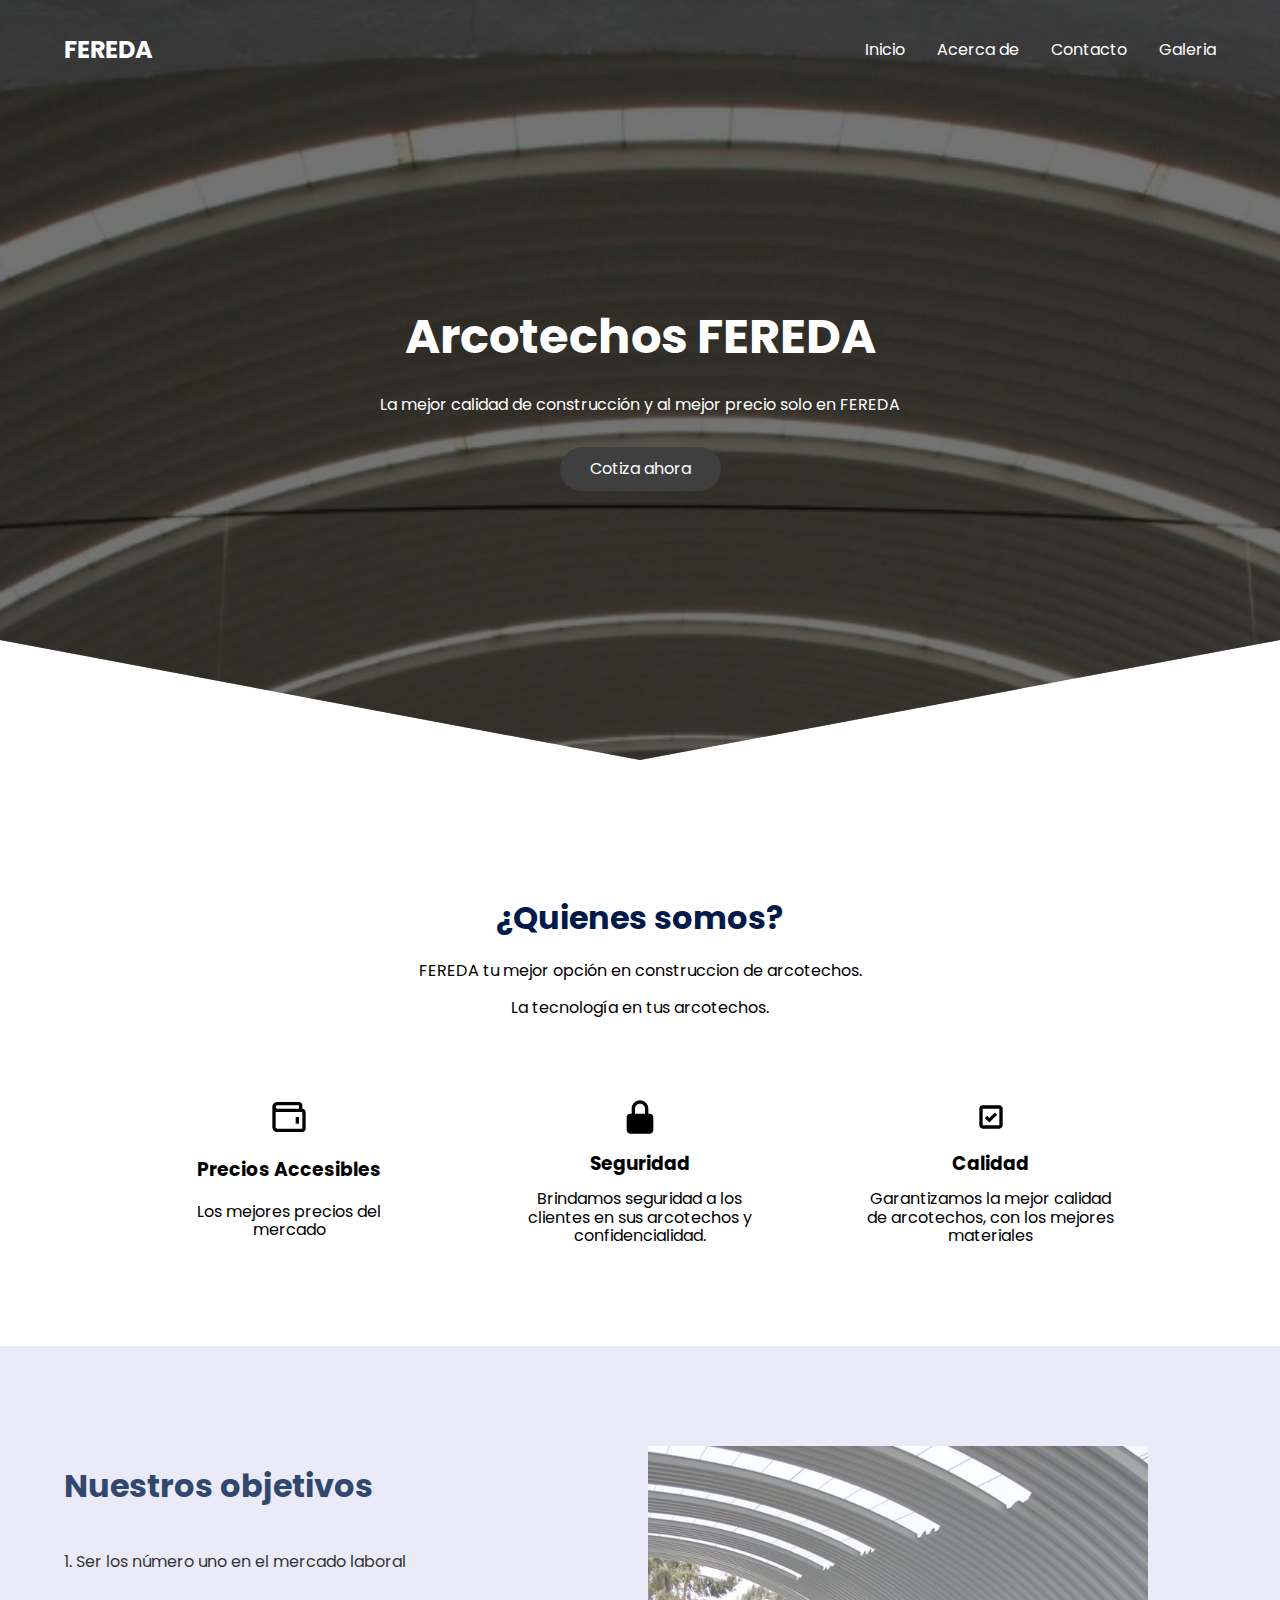
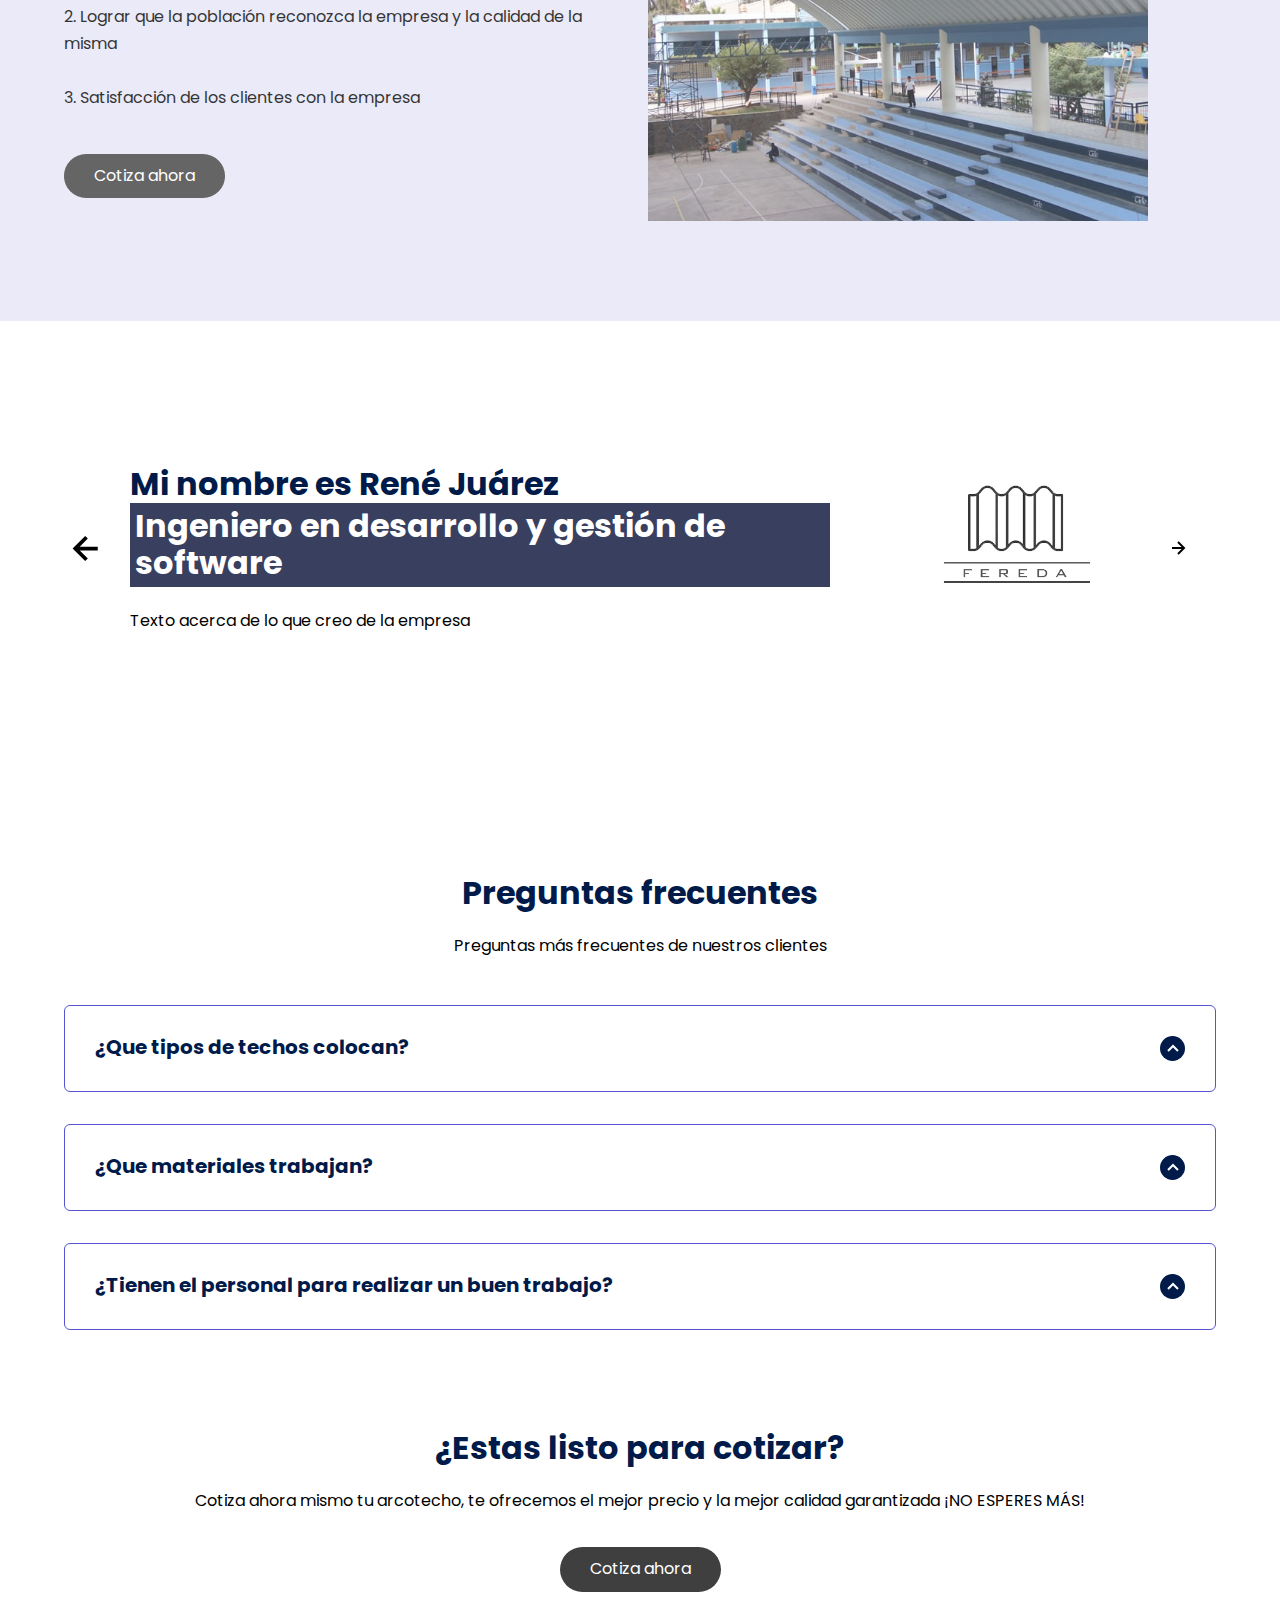
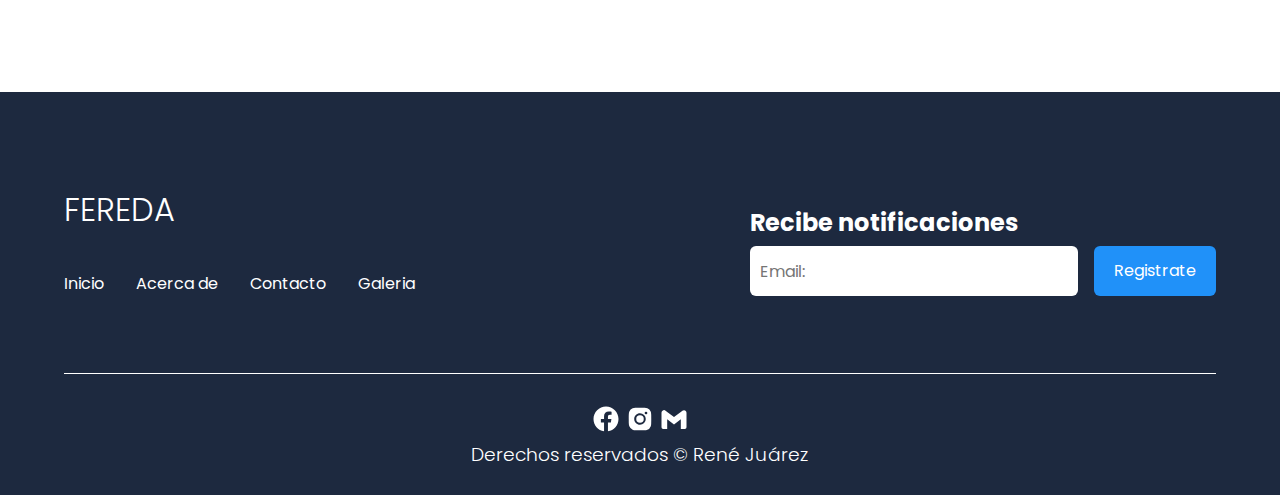
==== index.html @ 389633ae "Subir website" ====
<!DOCTYPE html>
<html lang="es">
<head>
    <meta charset="UTF-8">
    <meta http-equiv="X-UA-Compatible" content="IE=edge">
    <meta name="viewport" content="width=device-width, initial-scale=1.0">
    <title>FEREDA</title>
    <link rel="stylesheet" href="./css/normalize.css">
    <link rel="stylesheet" href="./css/estilos.css">

<meta name="theme-color" content="#2091F9">

<!-- Primary Meta Tags -->
<meta name="title" content="FEREDA - Construcciones de Arco Techos">
<meta name="description" content="Los mejores arco techos a el mejor precio y de la mejor calidad, personal capacitado. Buscamos la satisfacción del cliente, es nuestro principal objetivo.">

<!-- Open Graph / Facebook -->
<meta property="og:type" content="website">
<meta property="og:url" content="https://www.feredatechos.mx/">
<meta property="og:title" content="FEREDA - Construcciones de Arco Techos">
<meta property="og:description" content="Los mejores arco techos a el mejor precio y de la mejor calidad, personal capacitado. Buscamos la satisfacción del cliente, es nuestro principal objetivo.">
<meta property="og:image" content="https://www.feredatechos.mx/images/FEREDALG.png">

<!-- Twitter -->
<meta property="twitter:card" content="summary_large_image">
<meta property="twitter:url" content="https://www.feredatechos.mx/">
<meta property="twitter:title" content="FEREDA - Construcciones de Arco Techos">
<meta property="twitter:description" content="Los mejores arco techos a el mejor precio y de la mejor calidad, personal capacitado. Buscamos la satisfacción del cliente, es nuestro principal objetivo.">
<meta property="twitter:image" content="https://www.feredatechos.mx/images/FEREDALG.png">

</head>
<body>
    
   <header class="hero">
    <nav class="nav container">
        <div class="nav__logo">
            <h2 class="nav_title">FEREDA</h2>
        </div>

        <ul class="nav__link nav__link--menu">
            <li class="nav__items">
                <a href="#" class="nav__links">Inicio</a>
            </li>
            <li class="nav__items">
                <a href="#" class="nav__links">Acerca de</a>
            </li>
            <li class="nav__items">
                <a href="#" class="nav__links">Contacto</a>
            </li>
            <li class="nav__items">
                <a href="#" class="nav__links">Galeria</a>
            </li>

            <img src="./images/close.svg" class="nav__close" alt="">
        </ul>

        <div class="nav__menu">
            <img src="./images/menu.svg" class="nav__img" alt="">
        </div>
    </nav>

    <section class="hero__container container">
        <h1 class="hero__title">Arcotechos FEREDA</h1>
        <p class="hero__paragraph">La mejor calidad de construcción y al mejor precio solo en FEREDA</p>
        <a href="#" class="cta">Cotiza ahora</a>
    </section>
   </header>

   <main>
    <section id= "about" class="container about">
        <h2 class="subtitle"> ¿Quienes somos? </h2>
        <p class="about_paragraph">
            FEREDA tu mejor opción en construccion de arcotechos.<br>
            <br>
            La tecnología en tus arcotechos.
        </p>

        <div class="about__main">

            <article class="about__icons">
                <img src="./images/wallet.svg" class="about__icon">
                <h3 class="about__title"> Precios Accesibles</h3>
                <p class="about_paragraph">Los mejores precios del mercado</p>
            </article>

            <article class="about__icons">
                <img src="./images/security.svg" class="about__icon">
                <h3 class="about__title"> Seguridad</h3>
                <p class="about_paragraph">Brindamos seguridad a los clientes en sus arcotechos y confidencialidad.</p>
            </article>

            <article class="about__icons">
                <img src="./images/quality.svg" class="about__icon">
                <h3 class="about__title"> Calidad</h3>
                <p class="about_paragraph">Garantizamos la mejor calidad de arcotechos, con los mejores materiales</p>
            </article>

        </div>

    </section>

    <section class="knowledge">
        <div class="knowledge__container container">
            <div class="knowledge__texts">
                <h2 class="subtitle">Nuestros objetivos</h2><br>
                <p class="knowledge__paragraph">1. Ser los número uno en el mercado laboral<br><br>
                    2. Lograr que la población reconozca la empresa y la calidad de la misma<br><br>
                    3. Satisfacción de los clientes con la empresa
                    <br><br>
                </p>
                <a href="" class="cta">Cotiza ahora</a>
            </div>

            <figure class="knowledge__picture">
                <img src="./images/arco.jpeg" alt="" class="knowledge__img">
            </figure>
        </div>
    </section>

<section class="testimony">

<div class="testimony__container container">
<img src="./images/leftarrow.svg" class="testimony__arrow" id="before">
<section class="testimony__body testimony__body--show" data-id="1">
    <div class="testimony__texts">
        <h2 class="subtitle">Mi nombre es René Juárez <span class="testimony__course">Ingeniero en desarrollo y gestión de software</span></h2>
        <p class="testimony__review">
            Texto acerca de lo que creo de la empresa
        </p>
    </div>

    <figure class="testimony__picture">
        <img src="./images/FEREDALG.png" class="testimony__img">
    </figure>
</section>

<section class="testimony__body" data-id="2">
    <div class="testimony__texts">
        <h2 class="subtitle">Mi nombre es Cletty Hernández <span class="testimony__course">Licenciada en psicopedagogía</span></h2>
        <p class="testimony__review">
            Texto acerca de lo que creo de la empresa
        </p>
    </div>

    <figure class="testimony__picture">
        <img src="./images/FEREDALG.png" class="testimony__img">
    </figure>
</section>

<section class="testimony__body" data-id="3">
    <div class="testimony__texts">
        <h2 class="subtitle">Mi nombre es Daniel Juárez <span class="testimony__course">Estudiante de medico cirujano</span></h2>
        <p class="testimony__review">
            Texto acerca de lo que creo de la empresa
        </p>
    </div>

    <figure class="testimony__picture">
        <img src="./images/FEREDALG.png" class="testimony__img">
    </figure>
</section>

<img src="./images/rightarrow.svg" class="testimony_arrow" id="next">
</div>

</section>

<section class="questions container">
<h2 class="subtitle">Preguntas frecuentes</h2>
<p class="questions__paragraph">Preguntas más frecuentes de nuestros clientes</p>

<section class="questions__container">
    <article class="questions__padding">
        <div class="questions__answer"> 
            <h3 class="questions__title">¿Que tipos de techos colocan?
                <span class="questions__arrow">
                    <img src="./images/arrow.svg" class="questions__img">
                </span>
            </h3>

            <p class="questions__show">FEREDA trabaja con arcotechos</p>


        </div>
    </article>

    <article class="questions__padding">
        <div class="questions__answer"> 
            <h3 class="questions__title">¿Que materiales trabajan?
                <span class="questions__arrow">
                    <img src="./images/arrow.svg" class="questions__img">
                </span>
            </h3>

            <p class="questions__show">Los materiales que FEREDA trabajan son: lamina,etc.</p>


        </div>
    </article>
    
    <article class="questions__padding">
        <div class="questions__answer"> 
            <h3 class="questions__title">¿Tienen el personal para realizar un buen trabajo?
                <span class="questions__arrow">
                    <img src="./images/arrow.svg" class="questions__img">
                </span>
            </h3>

            <p class="questions__show">Contamos con los trabajadores ideales para realizar el trabajo de mejor calidad, es lo principal para nosotros.</p>


        </div>
    </article>

</section>

<section class="questions__offer">
    <h2 class="subtitle">¿Estas listo para cotizar?</h2>
    <p class="questions__coppy">Cotiza ahora mismo tu arcotecho, te ofrecemos el mejor precio y la mejor calidad garantizada ¡NO ESPERES MÁS!</p>
<br><br>
    <a href="" class="cta">Cotiza ahora</a>
</section>
</section>



   </main>

<footer class="footer">
    <section class="footer__container container">

        <nav class="nav nav--footer">
            <h2 class="footer__title">FEREDA</h2>

            <ul class="nav__link nav__link--footer">

                <li class="nav__items">
                    <a href="#" class="nav__links">Inicio</a>
                </li>
                <li class="nav__items">
                    <a href="#" class="nav__links">Acerca de</a>
                </li>
                <li class="nav__items">
                    <a href="#" class="nav__links">Contacto</a>
                </li>
                <li class="nav__items">
                    <a href="#" class="nav__links">Galeria</a>
                </li>

            </ul>
        </nav>

        <form class="footer__form" action="https://formspree.io/f/mnqrgode"
        method="POST">
            <h2 class="footer__newsletter">Recibe notificaciones</h2>
            <div class="footer__inputs">
                <input type="email" placeholder="Email:" class="footer__input" name="email">
                <input type="submit" value="Registrate" class="footer__submit">
            </div>
        </form>

    </section>

    <section class="footer__copy container">
        <div class="footer__social">
            <a href="#" class="footer__icons"><img src="./images/facebook.svg" class="footer__img"></a>
            <a href="#" class="footer__icons"><img src="./images/instagram.svg" class="footer__img"></a>
            <a href="#" class="footer__icons"><img src="./images/gmail.svg" class="footer__img"></a>
        </div>

        <h3 class="footer__copyright">Derechos reservados &copy; René Juárez</h3>
    </section>
</footer>

   <script src="./js/slider.js"></script>
   <script src="./js/questions.js"></script>
   <script src="./js/menu.js"></script>
</body>
</html>
---- css/estilos.css ----
@import url('https://fonts.googleapis.com/css2?family=Poppins:wght@300;400;600;700&display=swap');


:root{
--padding-container: 100px 0;
--color-title: #001A49;
}

body{
    font-family: 'Poppins', sans-serif;
}

.container{
    width: 90%;
    max-width: 1200px;
    margin: 0 auto;
    overflow: hidden;
    padding: var(--padding-container);
}

.hero{
width: 100%;
height: 100vh;
min-height: 600px;
max-height: 800px;
position: relative;
display: grid;
grid-template-rows: 100px 1fr;
color: white;
}

.hero:before{
    content: "";
    top: 0;
    left: 0;
    position: absolute;
    width: 100%;
    height: 100%;
    background-image: linear-gradient(180deg, #0000008c 0%, #0000008c 100%), url('../images/aarcotec.jpg');
    background-size: cover;
    clip-path: polygon(0 0, 100% 0, 100% 80%, 50% 95%, 0 80%);
    z-index: -1;
}

/* NAV */

.nav{
    --padding-container:0;
    height: 100%;
    display: flex;
    align-items: center;

}
.nav__title{
    font-weight: 300;
}

.nav__items{
    list-style: none;
}

.nav__link{
    margin-left: auto;
    padding: 0;
    display: grid;
    grid-auto-flow: column;
    grid-auto-columns: max-content;
    gap: 2em;
    
}

.nav__links{
    color: white;
    text-decoration: none;

}

.nav__menu{
    margin-left: auto;
    cursor: pointer;
    display: none;
}

.nav__img{
    display: block;
    width: 30px;
}

.nav__close{
    display: var(--show, none);
}

/* Hero container */

.hero__container{
    max-width: 800px;
    display: grid;
    --padding-container:0;
    grid-auto-rows: max-content;
    align-content: center;
    gap: 2em;
    padding-bottom: 100px;
    text-align: center;
    
}

.hero__title{
    font-size: 3rem;
    
}

.hero__paragraph{
    margin_bottom: 20px;
}

.cta{
    display: inline-block;
    background-color: #3f3f3f;
    justify-self: center;
    color: rgb(255, 255, 255);
    text-decoration: none;
    padding: 13px 30px;
    border-radius: 32px;
    -webkit-border-radius: 32px;
    -moz-border-radius: 32px;
    -ms-border-radius: 32px;
    -o-border-radius: 32px;
}

/* ABOUT */
.about{
    text-align: center;
}

.subtitle{
    color: var(--color-title);
    font-size: 2rem;
    margin-bottom: 25px;

}

.about__paragraph{
    line-height: 1.7;
}

.about__main{
    padding-top: 80px;
    display: grid;
    width: 90%;
    margin: 0 auto;
    gap: 1em;
    overflow: hidden;
    grid-template-columns: repeat(auto-fit, minmax(260px, auto));
}

.about__icons{
    display: grid;
    gap: 1em;
    justify-items: center;
    width: 260px;
    overflow: hidden;
    margin: 0 auto;

}

.about__icon{
    width: 40px;
}

/* Knowledge*/ 

.knowledge{
    background-color: #e5e5f7;
opacity: 0.8;
background-image:  radial-gradient(#444cf7 0.5px, transparent 0.5px), radial-gradient(#444cf7 0.5px, #e5e5f7 0.5px);
background-size: 20px 20px;
background-position: 0 0,10px 10px;
overflow: hidden;
}

.knowledge__container{
    display: grid;
    grid-template-columns: 1fr 1fr;
    gap: 1em;
    align-items: center;
}

.knowledge__picture{
    max-width: 500px;

}

.knowledge__paragraph{
    line-height: 1.7;
    margin-bottom: 15px;
}

.knowledge__img{
    width: 100%;
    display: block;
}

/* Testimony */

.testimony{
    background-color: #ffffff;
}

.testimony__container{
    display: grid;
    grid-template-columns: 50px 1fr 50px;
    gap: 1em;
    align-items: center;
}

.testimony__body{
    display: grid;
    grid-template-columns: 1fr max-content;
    justify-content: space-between;
    align-items: center;
    gap: 2em;
    grid-column: 2/3;
    grid-row: 1/2;
    opacity: 0;
    pointer-events: none;
}

.testimony__body--show{
    pointer-events: unset;
    opacity: 1;
    transition: opacity 1.5s ease-in-out;
    -webkit-transition: opacity 1.5s ease-in-out;
    -moz-transition: opacity 1.5s ease-in-out;
    -ms-transition: opacity 1.5s ease-in-out;
    -o-transition: opacity 1.5s ease-in-out;
}

.testimony__img{
    width: 250px;
    height: 250px;
    border-radius: 50%;
    -webkit-border-radius: 50%;
    -moz-border-radius: 50%;
    -ms-border-radius: 50%;
    -o-border-radius: 50%;
    object-fit: cover;
    object-position: 50% 30%;
}

.testimony__texts{
    max-width: 700px;
}

.testimony__course{
    background-color: rgb(56, 63, 95);
    color: white;
    display: inline-block;
    padding: 5px;
}

.testimony__arrow{
    width: 90%;
    cursor: pointer;
}

/*questions*/

.questions{
    text-align: center;
}

.questions__container{
    display: grid;
    gap: 2em;
    padding-top: 50px;
    padding-bottom: 100px;
}

.questions__padding{
    padding: 0;
    transition: padding .2s;
    -webkit-transition: padding .2s;
    -moz-transition: padding .2s;
    -ms-transition: padding .2s;
    -o-transition: padding .2s;
    border: 1px solid #5454D4;
    border-radius: 6px;
    -webkit-border-radius: 6px;
    -moz-border-radius: 6px;
    -ms-border-radius: 6px;
    -o-border-radius: 6px;
}

.questions__padding--add{
    padding-bottom: 30px;
}

.questions__answer{
    padding: 0 30px 0;
    overflow: hidden;
}

.questions__title{
    text-align: left;
    display: flex;
    font-size: 20px;
    padding: 30px 0 30px;
    cursor: pointer;
    color: var(--color-title);
    justify-content: space-between;


}

.questions__arrow{
    border-radius: 50%;
    -webkit-border-radius: 50%;
    -moz-border-radius: 50%;
    -ms-border-radius: 50%;
    -o-border-radius: 50%;
    background-color: var(--color-title);
    width: 25px;
    height: 25px;
    display: flex;
    justify-content: center;
    align-items: center;
    align-self: flex-end;
    margin-left: 10px;
    transition: transform .3s;
    -webkit-transition: transform .3s;
    -moz-transition: transform .3s;
    -ms-transition: transform .3s;
    -o-transition: transform .3s;
}

.questions__arrow--rotate{
    transform: rotate(180deg);
    -webkit-transform: rotate(180deg);
    -moz-transform: rotate(180deg);
    -ms-transform: rotate(180deg);
    -o-transform: rotate(180deg);
}


.questions__show{
    text-align: left;
    height: 0;
    transition: height .3s;
    -webkit-transition: height .3s;
    -moz-transition: height .3s;
    -ms-transition: height .3s;
    -o-transition: height .3s;
}

.questions__img{
    display: block;
}

.questions__copy{
margin: 0 auto;
width: 60%;
margin-bottom: 30px;
}

/*footer*/

.footer{
    background-color: #1D293F;
}

.footer__title{
    font-weight: 300;
    font-size: 2rem;
    margin-bottom: 30px;
}

.footer__title, .footer__newsletter{
    color: #fff;
}

.footer__container{
    display: flex;
    justify-content: space-between;
    align-items: center;
    border-bottom: 1px solid #fff;
    padding-bottom: 60px;

}

.nav--footer{
    padding-bottom: 20px;
    display: grid;
    gap: 1em;
    grid-auto-flow: row;
    height: 100%;
}

.nav__link--footer{
    display: flex;
    margin: 0;
    margin-right: 20px;
    flex-wrap: wrap;
    
}

.footer__inputs{
    margin-top: 10px;
    display: flex;
    overflow: hidden;
}

.footer__input{
    background-color: #fff;
    height: 50px;
    display: block;
    padding-left: 10px;
    border-radius: 6px;
    -webkit-border-radius: 6px;
    -moz-border-radius: 6px;
    -ms-border-radius: 6px;
    -o-border-radius: 6px;
    font-size: 1rem;
    outline: none;
    border: none;
    margin-right: 16px;

}

.footer__submit{
    margin-left: auto;
    display: inline-block;
    height: 50px;
    padding: 0 20px;
    background-color: #2091F9;
    border: none;
    font-size: 1rem;
    color: #fff;
    border-radius: 6px;
    -webkit-border-radius: 6px;
    -moz-border-radius: 6px;
    -ms-border-radius: 6px;
    -o-border-radius: 6px;
    cursor: pointer;
}

.footer__copy{
    --padding-container: 30px 0;
    text-align: center;
    color: #fff;
}

.footer__copyright{
    font-weight: 300;
}

.footer__icons{
    display: inline-flex;
    margin-bottom: 10px;
}

.footer__img{
    width: 30px;
}

/* Media queries */

@media (max-width:800px){
    .nav__menu{
        display: block;
    }

    .nav__link--menu{
        position: fixed;
        background-color: black;
        top: 0;
        left: 0;
        height: 100%;
        width: 100%;
        display: flex;
        flex-direction: column;
        justify-content: space-evenly;
        align-items: center;
        z-index: 100;
        opacity: 0;
        pointer-events: none;
        transition: .7s opacity;
        -webkit-transition: .7s opacity;
        -moz-transition: .7s opacity;
        -ms-transition: .7s opacity;
        -o-transition: .7s opacity;
}

    .nav__link--show{
        --show: block;
        opacity: 1;
        pointer-events: unset;
    }

    .nav__close{
        position: absolute;
        top: 30px;
        right: 30px;
        width: 30px;
        cursor: pointer;
    }

    .hero__title{
        font-size: 2.5rem;
    }

    .about__main{
        gap: 2em;
    }

    .about__icons:last-of-type{
        grid-column: 1/-1;
    }

    .knowledge__container{
        grid-template-columns: 1fr;
        grid-template-rows: max-content 1fr;
        gap: 3em;
        text-align: center;
    }


    .knowledge__picture{
        grid-row: 1/2;
        justify-self: center;
    }

    .testimony__container{
        grid-template-columns: 30px 1fr 30px;
    }

    .testimony__body{
        grid-template-columns: 1fr;
        grid-template-rows: max-content max-content;
        gap: 3em;
        justify-items: center;

    }
    .testimony__img{
        width: 200px;
        height: 200px;
    }

    .questions__copy{
        width: 100%;
    }

    .footer__container{
        flex-wrap: wrap;
    }

    .nav--footer{
        width: 100%;
        justify-items: center;
    }

    .nav__link--foter{
        width: 100%;
        justify-content: space-evenly;
        margin: 0;
    }

    .footer__form{
        width: 100%;
        justify-content: space-evenly;
    }

    .footer__input{
        flex:1;
    }
}

@media (max-width:600px){
    .hero__title{
        font-size: 2rem;
    }
    .hero__paragraph{
        font-size: 1rem;
    }
    .subtitle{
        font-size: 1.8rem;
    }
    .testimony{
        --padding-container: 60px 0;
    }
    .testimony__container{
        grid-template-columns: 28px 1fr 28px;
        gap: .9em;
    }

    .testimony__arrow{
        width: 100%;
    }
    .testimony__course{
        margin-top: 15px;
    }

    .questions__title{
        font-size: 1rem;
    }

    .footer__title{
        justify-self: start;
        margin: 15px;
    }

    .nav--footer{
        padding-bottom: 60px;
    }

    .nav__link--footer{
        justify-content: space-between;
    }

    .footer__inputs{
        flex-wrap: wrap;
    }

    .footer__input{
        flex-basis: 100%;
        margin: 0;
        margin-bottom: 16px;
    }

    .footer__submit{
        margin: 0;
        width: 100%;
    }
}
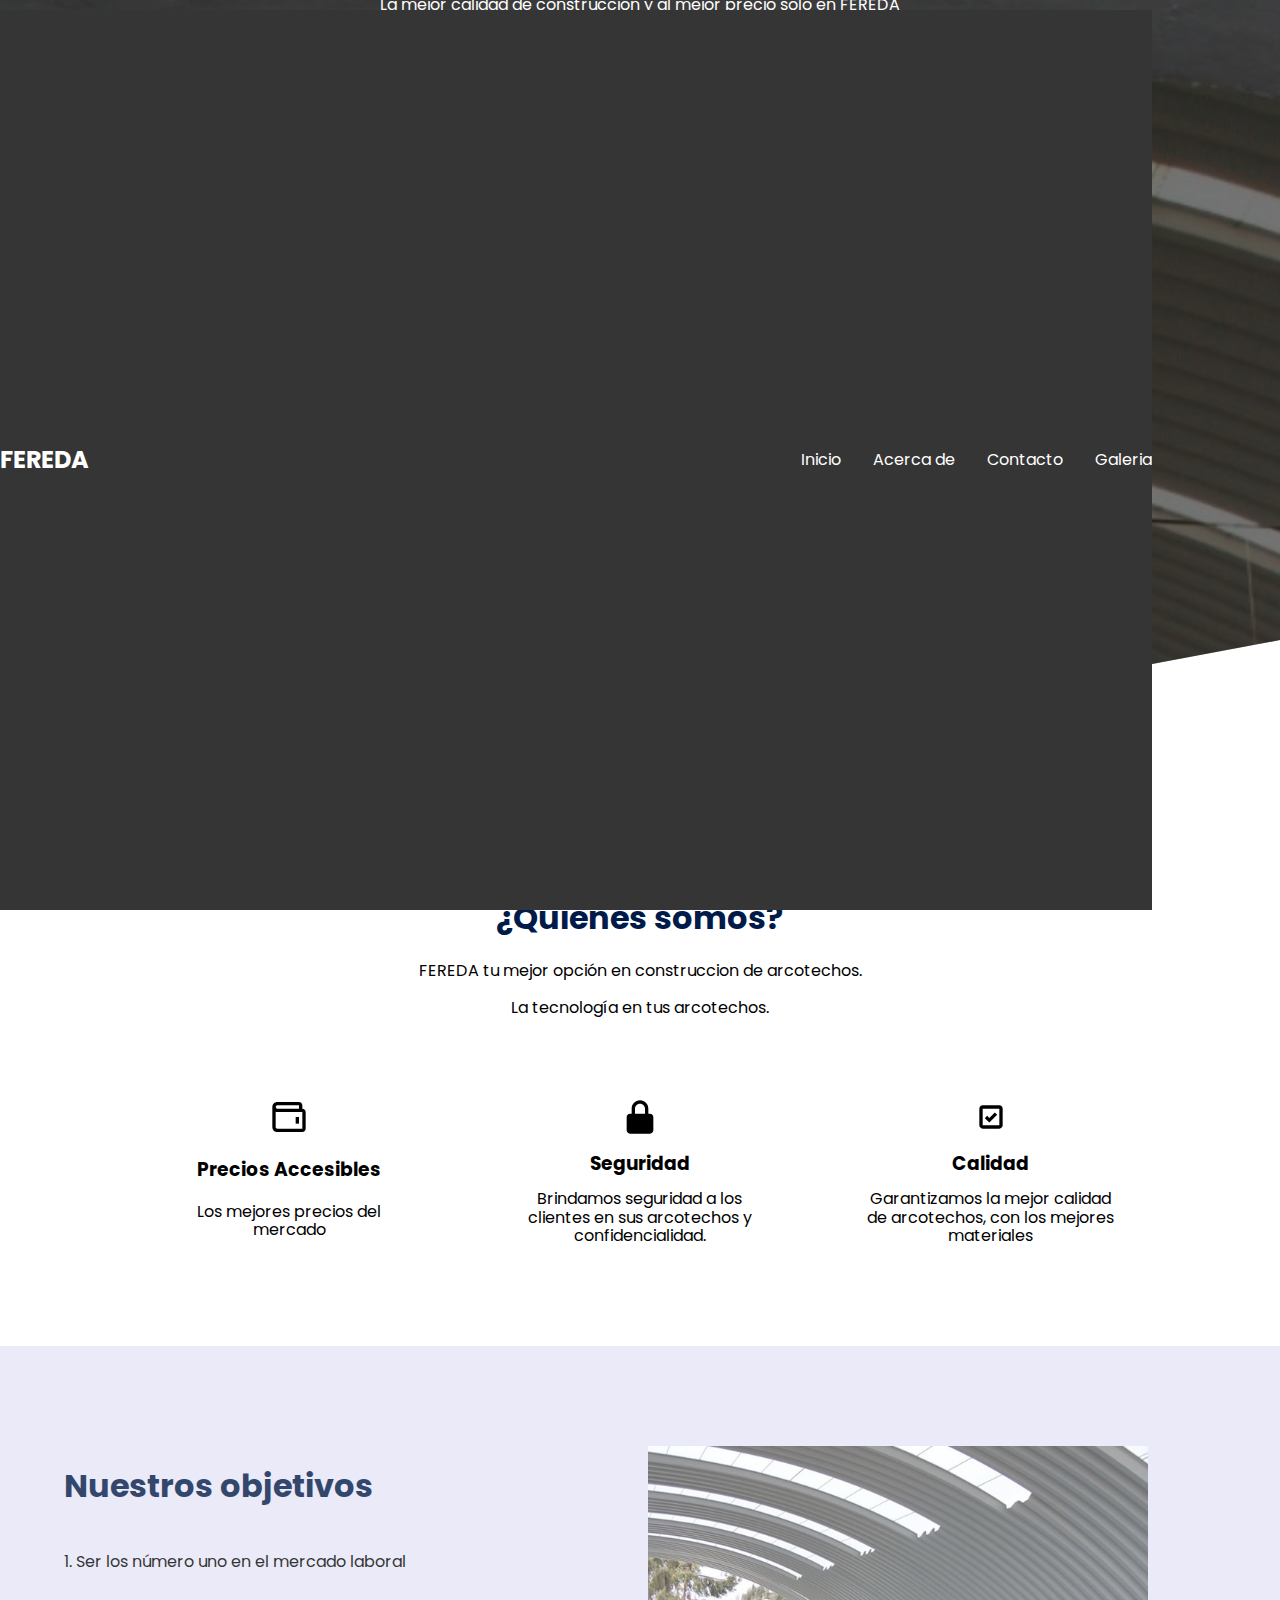
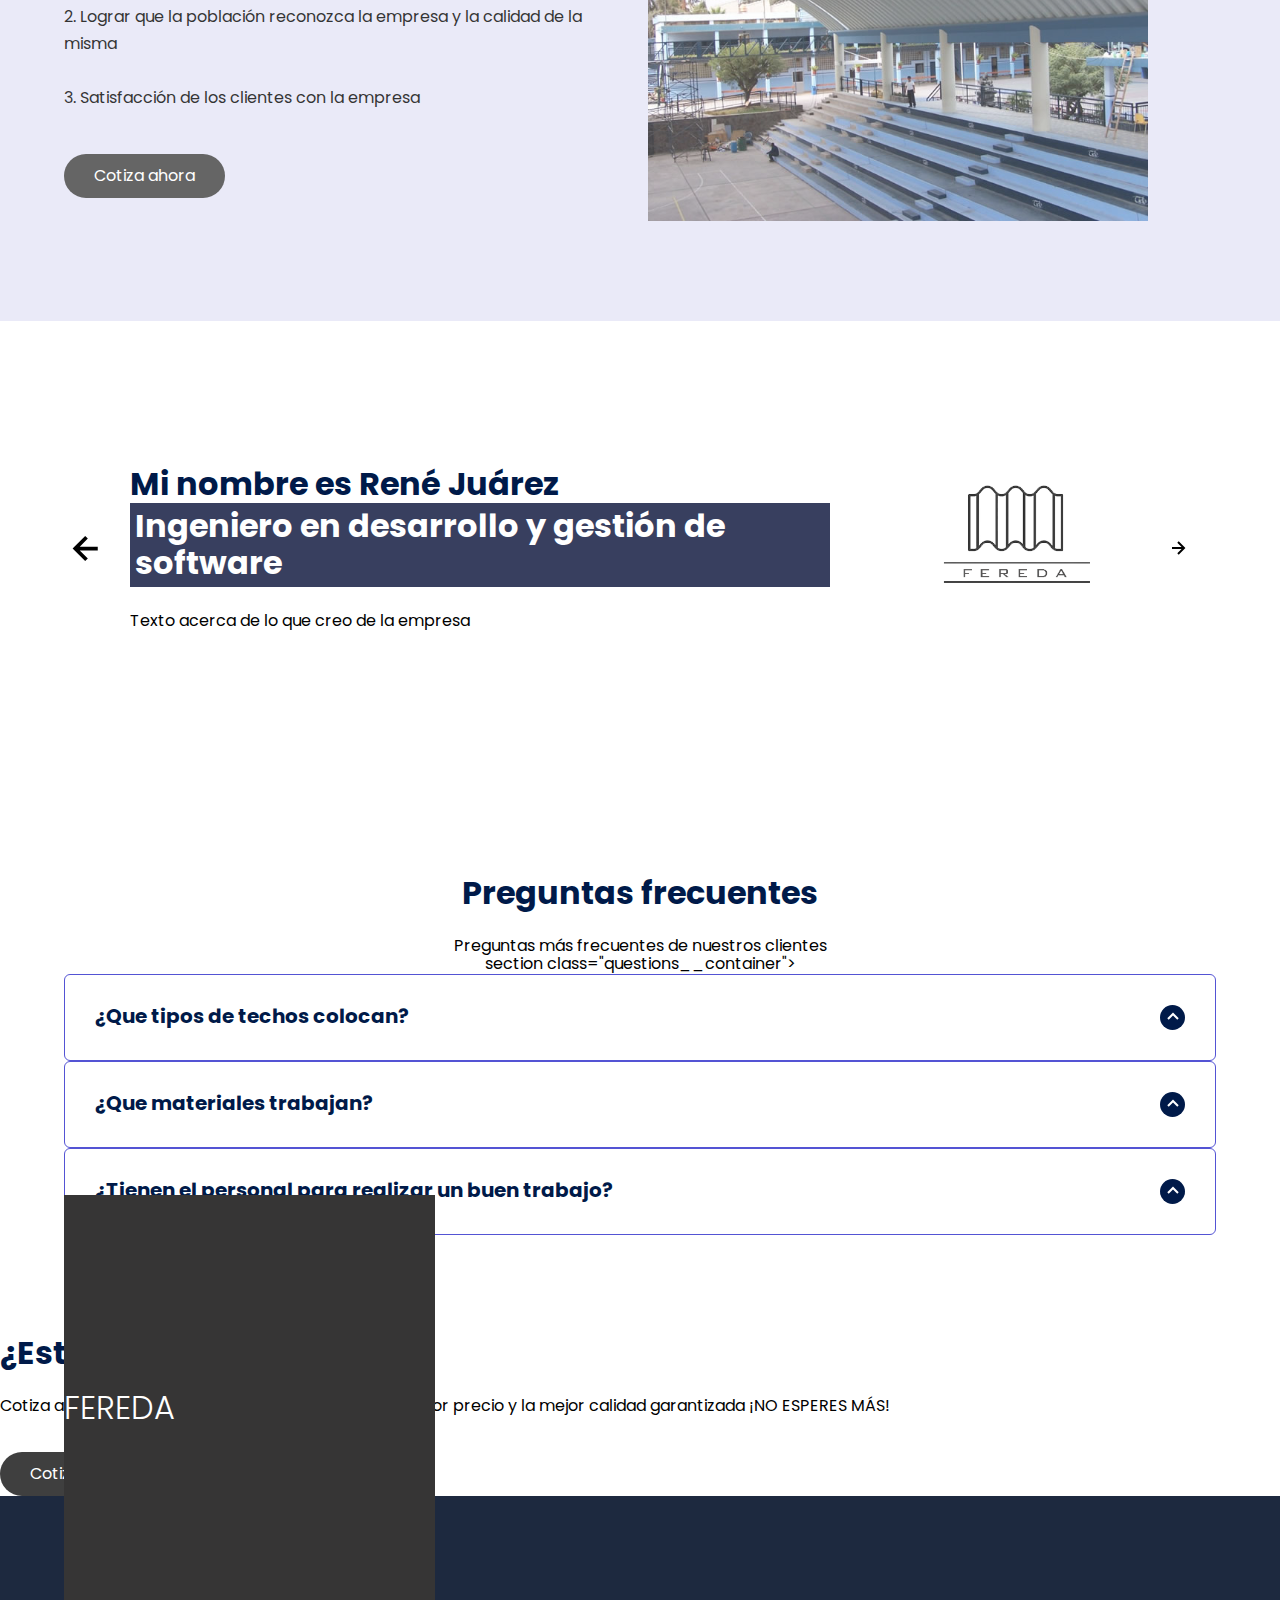
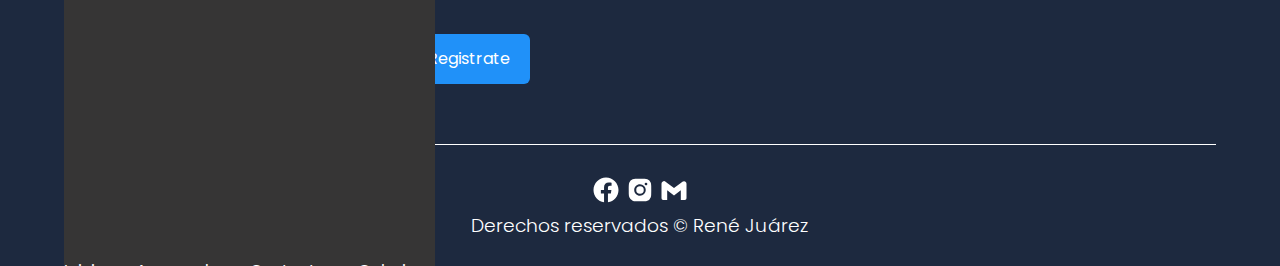
==== commit cbff593b: "cambio riesgoso" ====
--- a/index.html
+++ b/index.html
@@ -4,7 +4,7 @@
     <meta charset="UTF-8">
     <meta http-equiv="X-UA-Compatible" content="IE=edge">
     <meta name="viewport" content="width=device-width, initial-scale=1.0">
-    <title>FEREDA</title>
+    <title>FEREDA - Arcotechos</title>
     <link rel="stylesheet" href="./css/normalize.css">
     <link rel="stylesheet" href="./css/estilos.css">
 
@@ -62,7 +62,7 @@
     <section class="hero__container container">
         <h1 class="hero__title">Arcotechos FEREDA</h1>
         <p class="hero__paragraph">La mejor calidad de construcción y al mejor precio solo en FEREDA</p>
-        <a href="#" class="cta">Cotiza ahora</a>
+        <a href="./cotizar.html" class="cta">Cotiza ahora</a>
     </section>
    </header>
 
@@ -128,7 +128,6 @@
             Texto acerca de lo que creo de la empresa
         </p>
     </div>
-
     <figure class="testimony__picture">
         <img src="./images/FEREDALG.png" class="testimony__img">
     </figure>
@@ -169,7 +168,7 @@
 <h2 class="subtitle">Preguntas frecuentes</h2>
 <p class="questions__paragraph">Preguntas más frecuentes de nuestros clientes</p>
 
-<section class="questions__container">
+section class="questions__container">
     <article class="questions__padding">
         <div class="questions__answer"> 
             <h3 class="questions__title">¿Que tipos de techos colocan?
@@ -189,6 +188,7 @@
             <h3 class="questions__title">¿Que materiales trabajan?
                 <span class="questions__arrow">
                     <img src="./images/arrow.svg" class="questions__img">
+
                 </span>
             </h3>
 
@@ -208,7 +208,6 @@
 
             <p class="questions__show">Contamos con los trabajadores ideales para realizar el trabajo de mejor calidad, es lo principal para nosotros.</p>
 
-
         </div>
     </article>
 
@@ -269,6 +268,7 @@
         </div>
 
         <h3 class="footer__copyright">Derechos reservados &copy; René Juárez</h3>
+
     </section>
 </footer>
 
--- a/css/estilos.css
+++ b/css/estilos.css
@@ -1,633 +1,622 @@
-@import url('https://fonts.googleapis.com/css2?family=Poppins:wght@300;400;600;700&display=swap');
-
-
-:root{
---padding-container: 100px 0;
---color-title: #001A49;
-}
-
-body{
-    font-family: 'Poppins', sans-serif;
-}
-
-.container{
-    width: 90%;
-    max-width: 1200px;
-    margin: 0 auto;
-    overflow: hidden;
-    padding: var(--padding-container);
-}
-
-.hero{
-width: 100%;
-height: 100vh;
-min-height: 600px;
-max-height: 800px;
-position: relative;
-display: grid;
-grid-template-rows: 100px 1fr;
-color: white;
-}
-
-.hero:before{
-    content: "";
+@import url("https://fonts.googleapis.com/css2?family=Poppins:wght@300;400;600;700&display=swap");
+
+:root {
+  --padding-container: 100px 0;
+  --color-title: #001a49;
+}
+
+body {
+  font-family: "Poppins", sans-serif;
+}
+
+.container {
+  width: 90%;
+  max-width: 1200px;
+  margin: 0 auto;
+  overflow: hidden;
+  padding: var(--padding-container);
+}
+
+.hero {
+  width: 100%;
+  height: 100vh;
+  min-height: 600px;
+  max-height: 800px;
+  position: relative;
+  display: grid;
+  grid-template-rows: 100px 1fr;
+  color: white;
+}
+
+.hero:before {
+  content: "";
+  top: 0;
+  left: 0;
+  position: absolute;
+  width: 100%;
+  height: 100%;
+  background-image: linear-gradient(180deg, #0000008c 0%, #0000008c 100%),
+    url("../images/aarcotec.jpg");
+  background-size: cover;
+  clip-path: polygon(0 0, 100% 0, 100% 80%, 50% 95%, 0 80%);
+  z-index: -1;
+}
+
+/* NAV */
+
+.nav {
+  --padding-container: 0;
+  height: 100%;
+  display: flex;
+  align-items: center;
+  position: fixed;
+  background-color: rgb(54, 53, 53);
+  margin-top: 10px;
+}
+.nav__title {
+  font-weight: 300;
+}
+
+.nav__items {
+  list-style: none;
+}
+
+.nav__link {
+  margin-left: auto;
+  padding: 0;
+  display: grid;
+  grid-auto-flow: column;
+  grid-auto-columns: max-content;
+  gap: 2em;
+}
+
+.nav__links {
+  color: white;
+  text-decoration: none;
+}
+
+.nav__menu {
+  margin-left: auto;
+  cursor: pointer;
+  display: none;
+}
+
+.nav__img {
+  display: block;
+  width: 30px;
+}
+
+.nav__close {
+  display: var(--show, none);
+}
+
+/* Hero container */
+
+.hero__container {
+  max-width: 800px;
+  display: grid;
+  --padding-container: 0;
+  grid-auto-rows: max-content;
+  align-content: center;
+  gap: 2em;
+  padding-bottom: 100px;
+  text-align: center;
+}
+
+.hero__title {
+  font-size: 3rem;
+}
+
+.hero__paragraph {
+  margin_bottom: 20px;
+}
+
+.cta {
+  display: inline-block;
+  background-color: #3f3f3f;
+  justify-self: center;
+  color: rgb(255, 255, 255);
+  text-decoration: none;
+  padding: 13px 30px;
+  border-radius: 32px;
+  -webkit-border-radius: 32px;
+  -moz-border-radius: 32px;
+  -ms-border-radius: 32px;
+  -o-border-radius: 32px;
+}
+
+/* ABOUT */
+.about {
+  text-align: center;
+}
+
+.subtitle {
+  color: var(--color-title);
+  font-size: 2rem;
+  margin-bottom: 25px;
+}
+
+.about__paragraph {
+  line-height: 1.7;
+}
+
+.about__main {
+  padding-top: 80px;
+  display: grid;
+  width: 90%;
+  margin: 0 auto;
+  gap: 1em;
+  overflow: hidden;
+  grid-template-columns: repeat(auto-fit, minmax(260px, auto));
+}
+
+.about__icons {
+  display: grid;
+  gap: 1em;
+  justify-items: center;
+  width: 260px;
+  overflow: hidden;
+  margin: 0 auto;
+}
+
+.about__icon {
+  width: 40px;
+}
+
+/* Knowledge*/
+
+.knowledge {
+  background-color: #e5e5f7;
+  opacity: 0.8;
+  background-image: radial-gradient(#444cf7 0.5px, transparent 0.5px),
+    radial-gradient(#444cf7 0.5px, #e5e5f7 0.5px);
+  background-size: 20px 20px;
+  background-position: 0 0, 10px 10px;
+  overflow: hidden;
+}
+
+.knowledge__container {
+  display: grid;
+  grid-template-columns: 1fr 1fr;
+  gap: 1em;
+  align-items: center;
+}
+
+.knowledge__picture {
+  max-width: 500px;
+}
+
+.knowledge__paragraph {
+  line-height: 1.7;
+  margin-bottom: 15px;
+}
+
+.knowledge__img {
+  width: 100%;
+  display: block;
+}
+
+/* Testimony */
+
+.testimony {
+  background-color: #ffffff;
+}
+
+.testimony__container {
+  display: grid;
+  grid-template-columns: 50px 1fr 50px;
+  gap: 1em;
+  align-items: center;
+}
+
+.testimony__body {
+  display: grid;
+  grid-template-columns: 1fr max-content;
+  justify-content: space-between;
+  align-items: center;
+  gap: 2em;
+  grid-column: 2/3;
+  grid-row: 1/2;
+  opacity: 0;
+  pointer-events: none;
+}
+
+.testimony__body--show {
+  pointer-events: unset;
+  opacity: 1;
+  transition: opacity 1.5s ease-in-out;
+  -webkit-transition: opacity 1.5s ease-in-out;
+  -moz-transition: opacity 1.5s ease-in-out;
+  -ms-transition: opacity 1.5s ease-in-out;
+  -o-transition: opacity 1.5s ease-in-out;
+}
+
+.testimony__img {
+  width: 250px;
+  height: 250px;
+  border-radius: 50%;
+  -webkit-border-radius: 50%;
+  -moz-border-radius: 50%;
+  -ms-border-radius: 50%;
+  -o-border-radius: 50%;
+  object-fit: cover;
+  object-position: 50% 30%;
+}
+
+.testimony__texts {
+  max-width: 700px;
+}
+
+.testimony__course {
+  background-color: rgb(56, 63, 95);
+  color: white;
+  display: inline-block;
+  padding: 5px;
+}
+
+.testimony__arrow {
+  width: 90%;
+  cursor: pointer;
+}
+
+/*questions*/
+
+.questions {
+  text-align: center;
+}
+
+.questions__container {
+  display: grid;
+  gap: 2em;
+  padding-top: 50px;
+  padding-bottom: 100px;
+}
+
+.questions__padding {
+  padding: 0;
+  transition: padding 0.2s;
+  -webkit-transition: padding 0.2s;
+  -moz-transition: padding 0.2s;
+  -ms-transition: padding 0.2s;
+  -o-transition: padding 0.2s;
+  border: 1px solid #5454d4;
+  border-radius: 6px;
+  -webkit-border-radius: 6px;
+  -moz-border-radius: 6px;
+  -ms-border-radius: 6px;
+  -o-border-radius: 6px;
+}
+
+.questions__padding--add {
+  padding-bottom: 30px;
+}
+
+.questions__answer {
+  padding: 0 30px 0;
+  overflow: hidden;
+}
+
+.questions__title {
+  text-align: left;
+  display: flex;
+  font-size: 20px;
+  padding: 30px 0 30px;
+  cursor: pointer;
+  color: var(--color-title);
+  justify-content: space-between;
+}
+
+.questions__arrow {
+  border-radius: 50%;
+  -webkit-border-radius: 50%;
+  -moz-border-radius: 50%;
+  -ms-border-radius: 50%;
+  -o-border-radius: 50%;
+  background-color: var(--color-title);
+  width: 25px;
+  height: 25px;
+  display: flex;
+  justify-content: center;
+  align-items: center;
+  align-self: flex-end;
+  margin-left: 10px;
+  transition: transform 0.3s;
+  -webkit-transition: transform 0.3s;
+  -moz-transition: transform 0.3s;
+  -ms-transition: transform 0.3s;
+  -o-transition: transform 0.3s;
+}
+
+.questions__arrow--rotate {
+  transform: rotate(180deg);
+  -webkit-transform: rotate(180deg);
+  -moz-transform: rotate(180deg);
+  -ms-transform: rotate(180deg);
+  -o-transform: rotate(180deg);
+}
+
+.questions__show {
+  text-align: left;
+  height: 0;
+  transition: height 0.3s;
+  -webkit-transition: height 0.3s;
+  -moz-transition: height 0.3s;
+  -ms-transition: height 0.3s;
+  -o-transition: height 0.3s;
+}
+
+.questions__img {
+  display: block;
+}
+
+.questions__copy {
+  margin: 0 auto;
+  width: 60%;
+  margin-bottom: 30px;
+}
+
+/*footer*/
+
+.footer {
+  background-color: #1d293f;
+}
+
+.footer__title {
+  font-weight: 300;
+  font-size: 2rem;
+  margin-bottom: 30px;
+}
+
+.footer__title,
+.footer__newsletter {
+  color: #fff;
+}
+
+.footer__container {
+  display: flex;
+  justify-content: space-between;
+  align-items: center;
+  border-bottom: 1px solid #fff;
+  padding-bottom: 60px;
+}
+
+.nav--footer {
+  padding-bottom: 20px;
+  display: grid;
+  gap: 1em;
+  grid-auto-flow: row;
+  height: 100%;
+}
+
+.nav__link--footer {
+  display: flex;
+  margin: 0;
+  margin-right: 20px;
+  flex-wrap: wrap;
+}
+
+.footer__inputs {
+  margin-top: 10px;
+  display: flex;
+  overflow: hidden;
+}
+
+.footer__input {
+  background-color: #fff;
+  height: 50px;
+  display: block;
+  padding-left: 10px;
+  border-radius: 6px;
+  -webkit-border-radius: 6px;
+  -moz-border-radius: 6px;
+  -ms-border-radius: 6px;
+  -o-border-radius: 6px;
+  font-size: 1rem;
+  outline: none;
+  border: none;
+  margin-right: 16px;
+}
+
+.footer__submit {
+  margin-left: auto;
+  display: inline-block;
+  height: 50px;
+  padding: 0 20px;
+  background-color: #2091f9;
+  border: none;
+  font-size: 1rem;
+  color: #fff;
+  border-radius: 6px;
+  -webkit-border-radius: 6px;
+  -moz-border-radius: 6px;
+  -ms-border-radius: 6px;
+  -o-border-radius: 6px;
+  cursor: pointer;
+}
+
+.footer__copy {
+  --padding-container: 30px 0;
+  text-align: center;
+  color: #fff;
+}
+
+.footer__copyright {
+  font-weight: 300;
+}
+
+.footer__icons {
+  display: inline-flex;
+  margin-bottom: 10px;
+}
+
+.footer__img {
+  width: 30px;
+}
+
+/* Media queries */
+
+@media (max-width: 800px) {
+  .nav__menu {
+    display: block;
+  }
+
+  .nav__link--menu {
+    position: fixed;
+    background-color: black;
     top: 0;
     left: 0;
-    position: absolute;
+    height: 100%;
     width: 100%;
-    height: 100%;
-    background-image: linear-gradient(180deg, #0000008c 0%, #0000008c 100%), url('../images/aarcotec.jpg');
-    background-size: cover;
-    clip-path: polygon(0 0, 100% 0, 100% 80%, 50% 95%, 0 80%);
-    z-index: -1;
-}
-
-/* NAV */
-
-.nav{
-    --padding-container:0;
-    height: 100%;
     display: flex;
+    flex-direction: column;
+    justify-content: space-evenly;
     align-items: center;
-
-}
-.nav__title{
-    font-weight: 300;
-}
-
-.nav__items{
-    list-style: none;
-}
-
-.nav__link{
-    margin-left: auto;
-    padding: 0;
-    display: grid;
-    grid-auto-flow: column;
-    grid-auto-columns: max-content;
-    gap: 2em;
-    
-}
-
-.nav__links{
-    color: white;
-    text-decoration: none;
-
-}
-
-.nav__menu{
-    margin-left: auto;
-    cursor: pointer;
-    display: none;
-}
-
-.nav__img{
-    display: block;
-    width: 30px;
-}
-
-.nav__close{
-    display: var(--show, none);
-}
-
-/* Hero container */
-
-.hero__container{
-    max-width: 800px;
-    display: grid;
-    --padding-container:0;
-    grid-auto-rows: max-content;
-    align-content: center;
-    gap: 2em;
-    padding-bottom: 100px;
-    text-align: center;
-    
-}
-
-.hero__title{
-    font-size: 3rem;
-    
-}
-
-.hero__paragraph{
-    margin_bottom: 20px;
-}
-
-.cta{
-    display: inline-block;
-    background-color: #3f3f3f;
-    justify-self: center;
-    color: rgb(255, 255, 255);
-    text-decoration: none;
-    padding: 13px 30px;
-    border-radius: 32px;
-    -webkit-border-radius: 32px;
-    -moz-border-radius: 32px;
-    -ms-border-radius: 32px;
-    -o-border-radius: 32px;
-}
-
-/* ABOUT */
-.about{
-    text-align: center;
-}
-
-.subtitle{
-    color: var(--color-title);
-    font-size: 2rem;
-    margin-bottom: 25px;
-
-}
-
-.about__paragraph{
-    line-height: 1.7;
-}
-
-.about__main{
-    padding-top: 80px;
-    display: grid;
-    width: 90%;
-    margin: 0 auto;
-    gap: 1em;
-    overflow: hidden;
-    grid-template-columns: repeat(auto-fit, minmax(260px, auto));
-}
-
-.about__icons{
-    display: grid;
-    gap: 1em;
-    justify-items: center;
-    width: 260px;
-    overflow: hidden;
-    margin: 0 auto;
-
-}
-
-.about__icon{
-    width: 40px;
-}
-
-/* Knowledge*/ 
-
-.knowledge{
-    background-color: #e5e5f7;
-opacity: 0.8;
-background-image:  radial-gradient(#444cf7 0.5px, transparent 0.5px), radial-gradient(#444cf7 0.5px, #e5e5f7 0.5px);
-background-size: 20px 20px;
-background-position: 0 0,10px 10px;
-overflow: hidden;
-}
-
-.knowledge__container{
-    display: grid;
-    grid-template-columns: 1fr 1fr;
-    gap: 1em;
-    align-items: center;
-}
-
-.knowledge__picture{
-    max-width: 500px;
-
-}
-
-.knowledge__paragraph{
-    line-height: 1.7;
-    margin-bottom: 15px;
-}
-
-.knowledge__img{
-    width: 100%;
-    display: block;
-}
-
-/* Testimony */
-
-.testimony{
-    background-color: #ffffff;
-}
-
-.testimony__container{
-    display: grid;
-    grid-template-columns: 50px 1fr 50px;
-    gap: 1em;
-    align-items: center;
-}
-
-.testimony__body{
-    display: grid;
-    grid-template-columns: 1fr max-content;
-    justify-content: space-between;
-    align-items: center;
-    gap: 2em;
-    grid-column: 2/3;
-    grid-row: 1/2;
+    z-index: 100;
     opacity: 0;
     pointer-events: none;
-}
-
-.testimony__body--show{
+    transition: 0.7s opacity;
+    -webkit-transition: 0.7s opacity;
+    -moz-transition: 0.7s opacity;
+    -ms-transition: 0.7s opacity;
+    -o-transition: 0.7s opacity;
+  }
+
+  .nav__link--show {
+    --show: block;
+    opacity: 1;
     pointer-events: unset;
-    opacity: 1;
-    transition: opacity 1.5s ease-in-out;
-    -webkit-transition: opacity 1.5s ease-in-out;
-    -moz-transition: opacity 1.5s ease-in-out;
-    -ms-transition: opacity 1.5s ease-in-out;
-    -o-transition: opacity 1.5s ease-in-out;
-}
-
-.testimony__img{
-    width: 250px;
-    height: 250px;
-    border-radius: 50%;
-    -webkit-border-radius: 50%;
-    -moz-border-radius: 50%;
-    -ms-border-radius: 50%;
-    -o-border-radius: 50%;
-    object-fit: cover;
-    object-position: 50% 30%;
-}
-
-.testimony__texts{
-    max-width: 700px;
-}
-
-.testimony__course{
-    background-color: rgb(56, 63, 95);
-    color: white;
-    display: inline-block;
-    padding: 5px;
-}
-
-.testimony__arrow{
-    width: 90%;
+  }
+
+  .nav__close {
+    position: absolute;
+    top: 30px;
+    right: 30px;
+    width: 30px;
     cursor: pointer;
-}
-
-/*questions*/
-
-.questions{
+  }
+
+  .hero__title {
+    font-size: 2.5rem;
+  }
+
+  .about__main {
+    gap: 2em;
+  }
+
+  .about__icons:last-of-type {
+    grid-column: 1/-1;
+  }
+
+  .knowledge__container {
+    grid-template-columns: 1fr;
+    grid-template-rows: max-content 1fr;
+    gap: 3em;
     text-align: center;
-}
-
-.questions__container{
-    display: grid;
-    gap: 2em;
-    padding-top: 50px;
-    padding-bottom: 100px;
-}
-
-.questions__padding{
-    padding: 0;
-    transition: padding .2s;
-    -webkit-transition: padding .2s;
-    -moz-transition: padding .2s;
-    -ms-transition: padding .2s;
-    -o-transition: padding .2s;
-    border: 1px solid #5454D4;
-    border-radius: 6px;
-    -webkit-border-radius: 6px;
-    -moz-border-radius: 6px;
-    -ms-border-radius: 6px;
-    -o-border-radius: 6px;
-}
-
-.questions__padding--add{
-    padding-bottom: 30px;
-}
-
-.questions__answer{
-    padding: 0 30px 0;
-    overflow: hidden;
-}
-
-.questions__title{
-    text-align: left;
-    display: flex;
-    font-size: 20px;
-    padding: 30px 0 30px;
-    cursor: pointer;
-    color: var(--color-title);
+  }
+
+  .knowledge__picture {
+    grid-row: 1/2;
+    justify-self: center;
+  }
+
+  .testimony__container {
+    grid-template-columns: 30px 1fr 30px;
+  }
+
+  .testimony__body {
+    grid-template-columns: 1fr;
+    grid-template-rows: max-content max-content;
+    gap: 3em;
+    justify-items: center;
+  }
+  .testimony__img {
+    width: 200px;
+    height: 200px;
+  }
+
+  .questions__copy {
+    width: 100%;
+  }
+
+  .footer__container {
+    flex-wrap: wrap;
+  }
+
+  .nav--footer {
+    width: 100%;
+    justify-items: center;
+  }
+
+  .nav__link--foter {
+    width: 100%;
+    justify-content: space-evenly;
+    margin: 0;
+  }
+
+  .footer__form {
+    width: 100%;
+    justify-content: space-evenly;
+  }
+
+  .footer__input {
+    flex: 1;
+  }
+}
+
+@media (max-width: 600px) {
+  .hero__title {
+    font-size: 2rem;
+  }
+  .hero__paragraph {
+    font-size: 1rem;
+  }
+  .subtitle {
+    font-size: 1.8rem;
+  }
+  .testimony {
+    --padding-container: 60px 0;
+  }
+  .testimony__container {
+    grid-template-columns: 28px 1fr 28px;
+    gap: 0.9em;
+  }
+
+  .testimony__arrow {
+    width: 100%;
+  }
+  .testimony__course {
+    margin-top: 15px;
+  }
+
+  .questions__title {
+    font-size: 1rem;
+  }
+
+  .footer__title {
+    justify-self: start;
+    margin: 15px;
+  }
+
+  .nav--footer {
+    padding-bottom: 60px;
+  }
+
+  .nav__link--footer {
     justify-content: space-between;
-
-
-}
-
-.questions__arrow{
-    border-radius: 50%;
-    -webkit-border-radius: 50%;
-    -moz-border-radius: 50%;
-    -ms-border-radius: 50%;
-    -o-border-radius: 50%;
-    background-color: var(--color-title);
-    width: 25px;
-    height: 25px;
-    display: flex;
-    justify-content: center;
-    align-items: center;
-    align-self: flex-end;
-    margin-left: 10px;
-    transition: transform .3s;
-    -webkit-transition: transform .3s;
-    -moz-transition: transform .3s;
-    -ms-transition: transform .3s;
-    -o-transition: transform .3s;
-}
-
-.questions__arrow--rotate{
-    transform: rotate(180deg);
-    -webkit-transform: rotate(180deg);
-    -moz-transform: rotate(180deg);
-    -ms-transform: rotate(180deg);
-    -o-transform: rotate(180deg);
-}
-
-
-.questions__show{
-    text-align: left;
-    height: 0;
-    transition: height .3s;
-    -webkit-transition: height .3s;
-    -moz-transition: height .3s;
-    -ms-transition: height .3s;
-    -o-transition: height .3s;
-}
-
-.questions__img{
-    display: block;
-}
-
-.questions__copy{
-margin: 0 auto;
-width: 60%;
-margin-bottom: 30px;
-}
-
-/*footer*/
-
-.footer{
-    background-color: #1D293F;
-}
-
-.footer__title{
-    font-weight: 300;
-    font-size: 2rem;
-    margin-bottom: 30px;
-}
-
-.footer__title, .footer__newsletter{
-    color: #fff;
-}
-
-.footer__container{
-    display: flex;
-    justify-content: space-between;
-    align-items: center;
-    border-bottom: 1px solid #fff;
-    padding-bottom: 60px;
-
-}
-
-.nav--footer{
-    padding-bottom: 20px;
-    display: grid;
-    gap: 1em;
-    grid-auto-flow: row;
-    height: 100%;
-}
-
-.nav__link--footer{
-    display: flex;
+  }
+
+  .footer__inputs {
+    flex-wrap: wrap;
+  }
+
+  .footer__input {
+    flex-basis: 100%;
     margin: 0;
-    margin-right: 20px;
-    flex-wrap: wrap;
-    
-}
-
-.footer__inputs{
-    margin-top: 10px;
-    display: flex;
-    overflow: hidden;
-}
-
-.footer__input{
-    background-color: #fff;
-    height: 50px;
-    display: block;
-    padding-left: 10px;
-    border-radius: 6px;
-    -webkit-border-radius: 6px;
-    -moz-border-radius: 6px;
-    -ms-border-radius: 6px;
-    -o-border-radius: 6px;
-    font-size: 1rem;
-    outline: none;
-    border: none;
-    margin-right: 16px;
-
-}
-
-.footer__submit{
-    margin-left: auto;
-    display: inline-block;
-    height: 50px;
-    padding: 0 20px;
-    background-color: #2091F9;
-    border: none;
-    font-size: 1rem;
-    color: #fff;
-    border-radius: 6px;
-    -webkit-border-radius: 6px;
-    -moz-border-radius: 6px;
-    -ms-border-radius: 6px;
-    -o-border-radius: 6px;
-    cursor: pointer;
-}
-
-.footer__copy{
-    --padding-container: 30px 0;
-    text-align: center;
-    color: #fff;
-}
-
-.footer__copyright{
-    font-weight: 300;
-}
-
-.footer__icons{
-    display: inline-flex;
-    margin-bottom: 10px;
-}
-
-.footer__img{
-    width: 30px;
-}
-
-/* Media queries */
-
-@media (max-width:800px){
-    .nav__menu{
-        display: block;
-    }
-
-    .nav__link--menu{
-        position: fixed;
-        background-color: black;
-        top: 0;
-        left: 0;
-        height: 100%;
-        width: 100%;
-        display: flex;
-        flex-direction: column;
-        justify-content: space-evenly;
-        align-items: center;
-        z-index: 100;
-        opacity: 0;
-        pointer-events: none;
-        transition: .7s opacity;
-        -webkit-transition: .7s opacity;
-        -moz-transition: .7s opacity;
-        -ms-transition: .7s opacity;
-        -o-transition: .7s opacity;
-}
-
-    .nav__link--show{
-        --show: block;
-        opacity: 1;
-        pointer-events: unset;
-    }
-
-    .nav__close{
-        position: absolute;
-        top: 30px;
-        right: 30px;
-        width: 30px;
-        cursor: pointer;
-    }
-
-    .hero__title{
-        font-size: 2.5rem;
-    }
-
-    .about__main{
-        gap: 2em;
-    }
-
-    .about__icons:last-of-type{
-        grid-column: 1/-1;
-    }
-
-    .knowledge__container{
-        grid-template-columns: 1fr;
-        grid-template-rows: max-content 1fr;
-        gap: 3em;
-        text-align: center;
-    }
-
-
-    .knowledge__picture{
-        grid-row: 1/2;
-        justify-self: center;
-    }
-
-    .testimony__container{
-        grid-template-columns: 30px 1fr 30px;
-    }
-
-    .testimony__body{
-        grid-template-columns: 1fr;
-        grid-template-rows: max-content max-content;
-        gap: 3em;
-        justify-items: center;
-
-    }
-    .testimony__img{
-        width: 200px;
-        height: 200px;
-    }
-
-    .questions__copy{
-        width: 100%;
-    }
-
-    .footer__container{
-        flex-wrap: wrap;
-    }
-
-    .nav--footer{
-        width: 100%;
-        justify-items: center;
-    }
-
-    .nav__link--foter{
-        width: 100%;
-        justify-content: space-evenly;
-        margin: 0;
-    }
-
-    .footer__form{
-        width: 100%;
-        justify-content: space-evenly;
-    }
-
-    .footer__input{
-        flex:1;
-    }
-}
-
-@media (max-width:600px){
-    .hero__title{
-        font-size: 2rem;
-    }
-    .hero__paragraph{
-        font-size: 1rem;
-    }
-    .subtitle{
-        font-size: 1.8rem;
-    }
-    .testimony{
-        --padding-container: 60px 0;
-    }
-    .testimony__container{
-        grid-template-columns: 28px 1fr 28px;
-        gap: .9em;
-    }
-
-    .testimony__arrow{
-        width: 100%;
-    }
-    .testimony__course{
-        margin-top: 15px;
-    }
-
-    .questions__title{
-        font-size: 1rem;
-    }
-
-    .footer__title{
-        justify-self: start;
-        margin: 15px;
-    }
-
-    .nav--footer{
-        padding-bottom: 60px;
-    }
-
-    .nav__link--footer{
-        justify-content: space-between;
-    }
-
-    .footer__inputs{
-        flex-wrap: wrap;
-    }
-
-    .footer__input{
-        flex-basis: 100%;
-        margin: 0;
-        margin-bottom: 16px;
-    }
-
-    .footer__submit{
-        margin: 0;
-        width: 100%;
-    }
-}+    margin-bottom: 16px;
+  }
+
+  .footer__submit {
+    margin: 0;
+    width: 100%;
+  }
+}
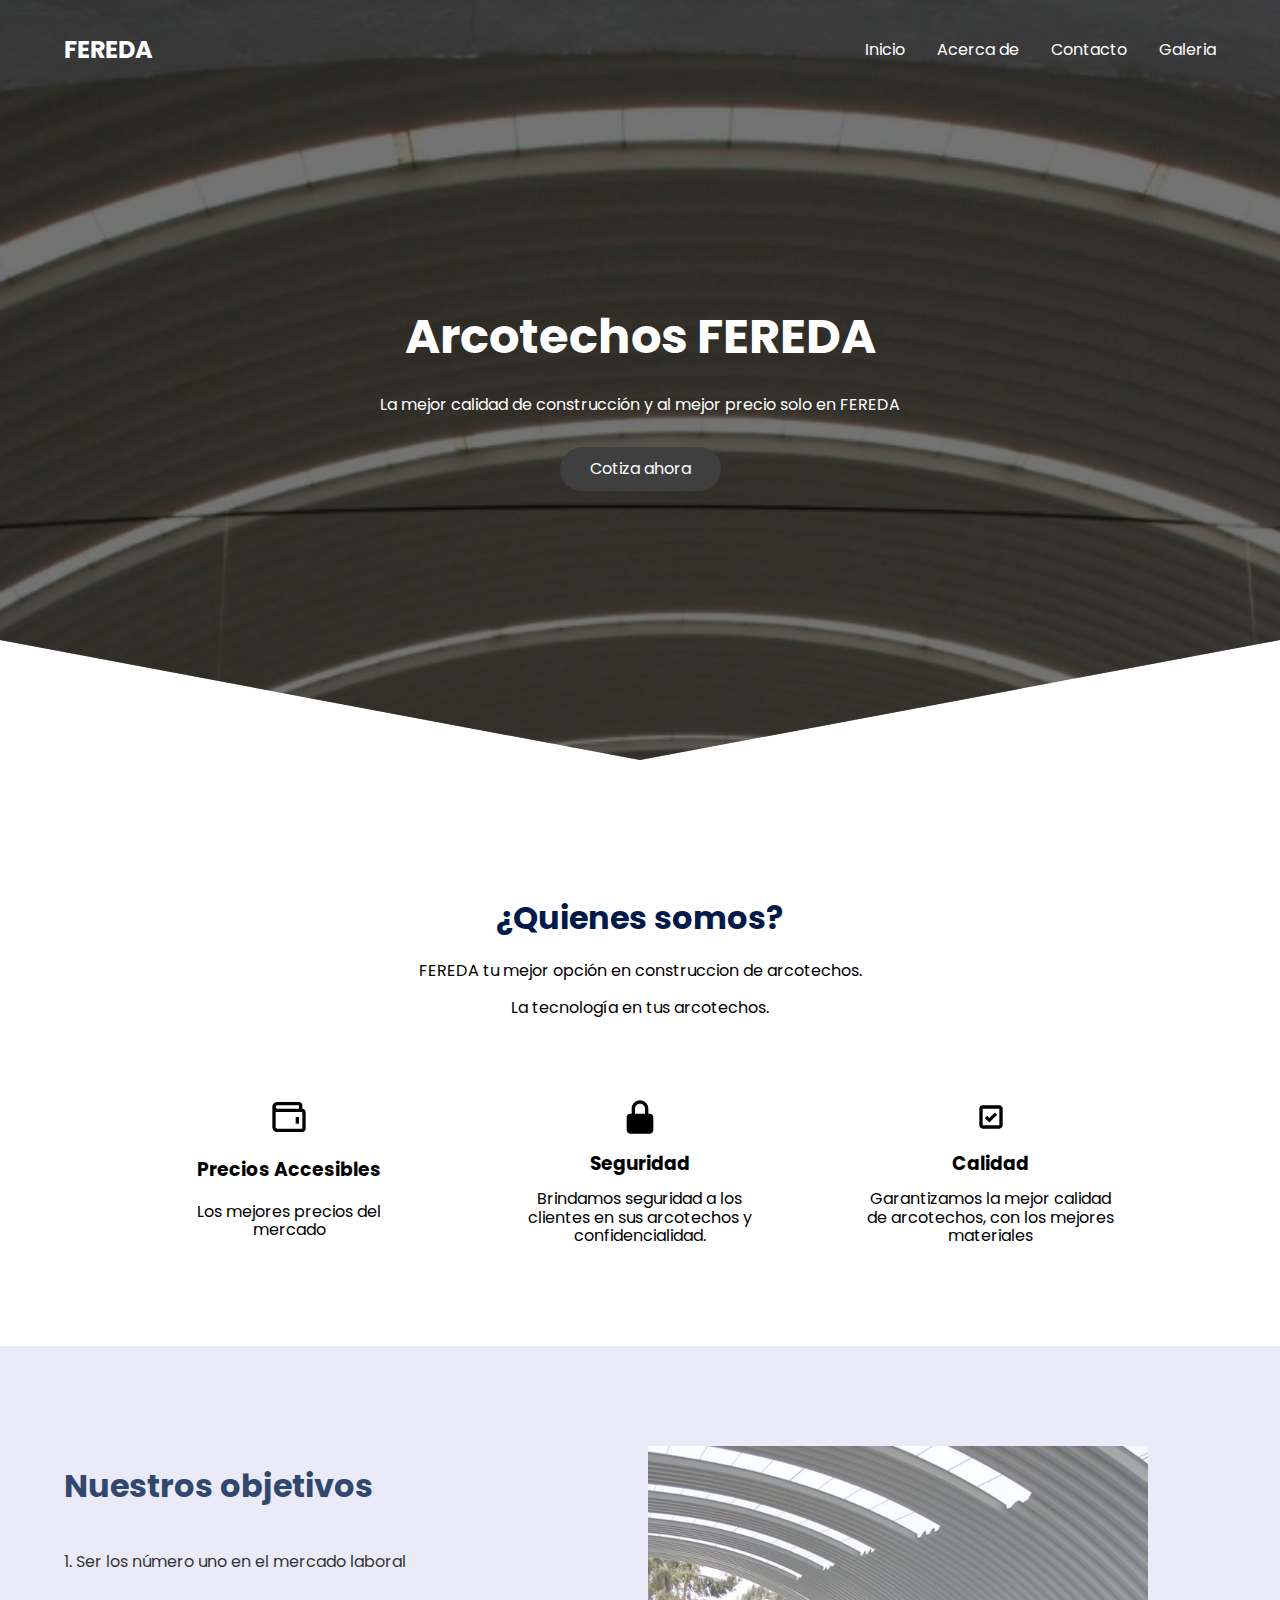
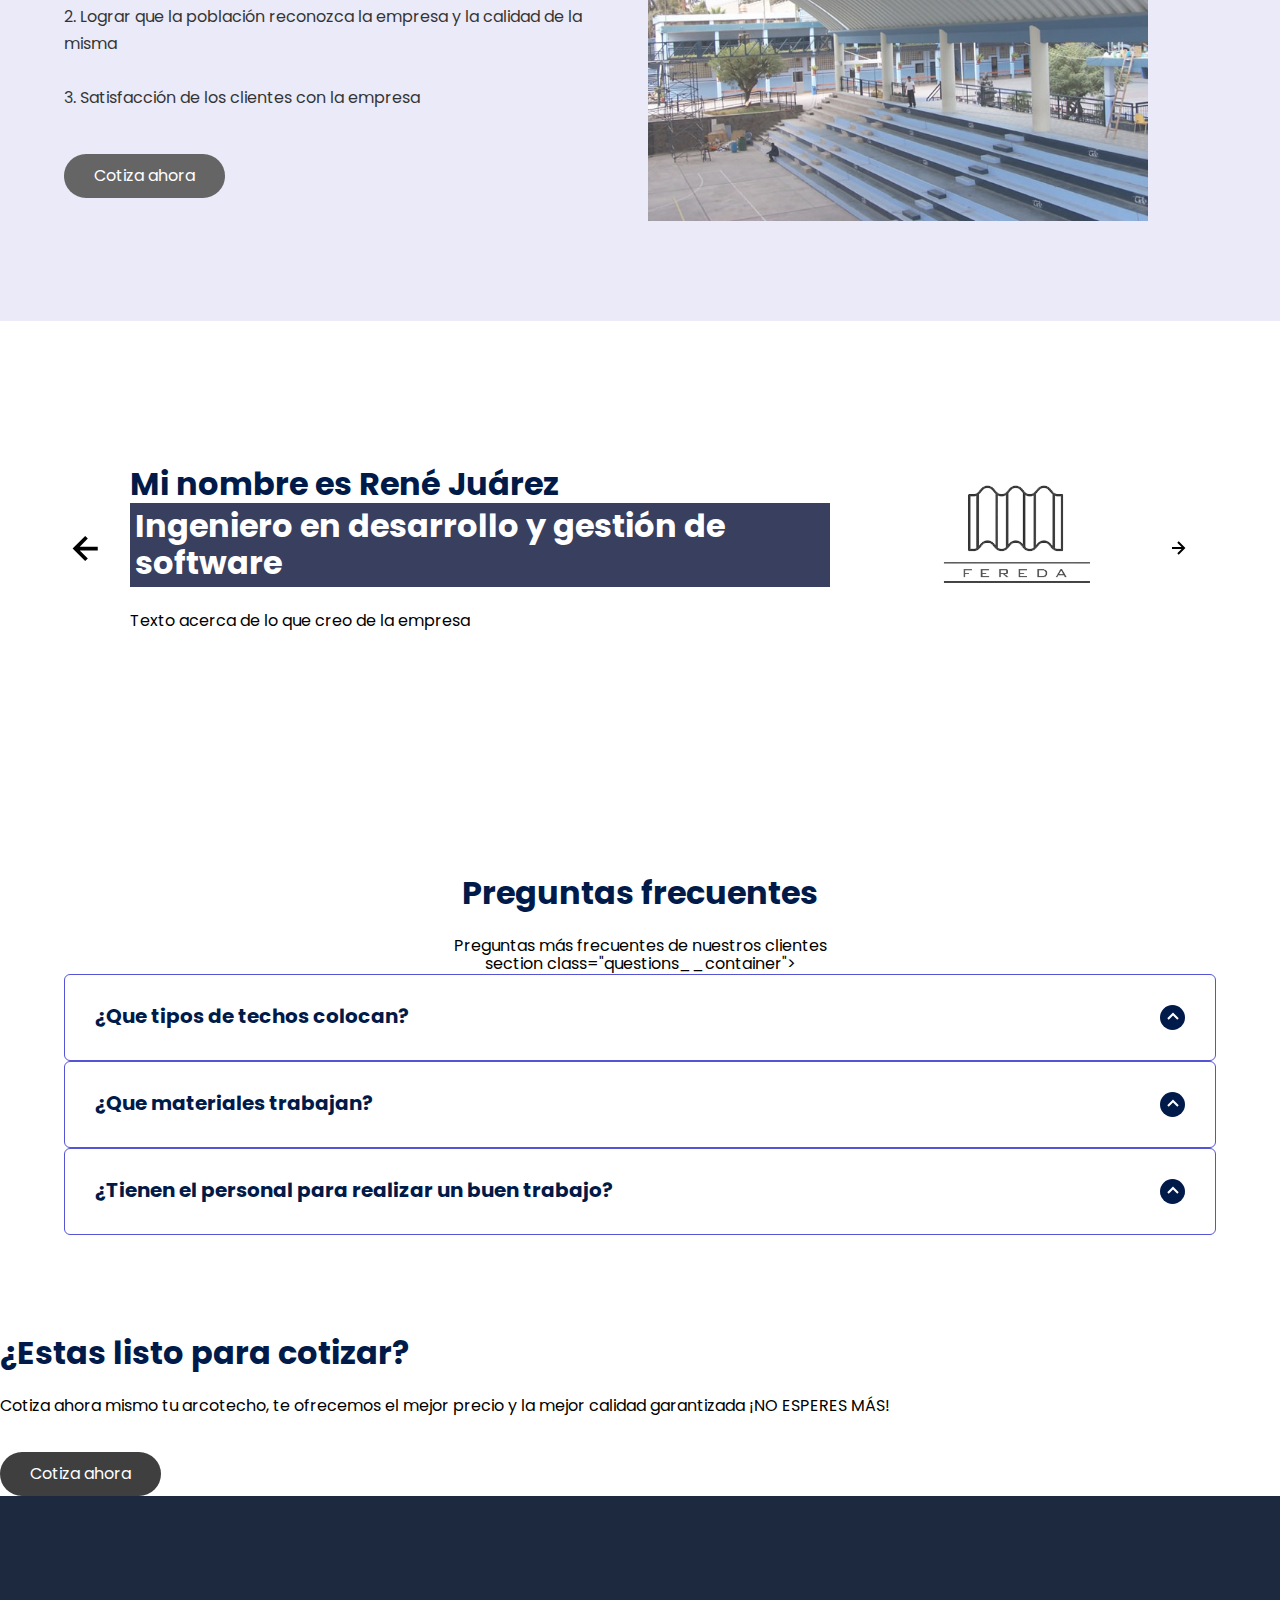
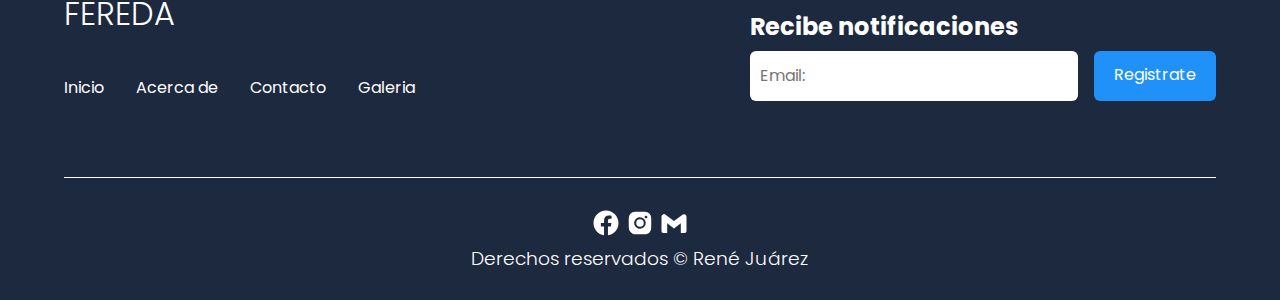
==== commit e69454b6: "Update index.html" ====
--- a/index.html
+++ b/index.html
@@ -45,7 +45,7 @@
                 <a href="#" class="nav__links">Acerca de</a>
             </li>
             <li class="nav__items">
-                <a href="#" class="nav__links">Contacto</a>
+                <a href="./cotizar.html" class="nav__links">Contacto</a>
             </li>
             <li class="nav__items">
                 <a href="#" class="nav__links">Galeria</a>
--- a/css/estilos.css
+++ b/css/estilos.css
@@ -1,622 +1,633 @@
-@import url("https://fonts.googleapis.com/css2?family=Poppins:wght@300;400;600;700&display=swap");
-
-:root {
-  --padding-container: 100px 0;
-  --color-title: #001a49;
-}
-
-body {
-  font-family: "Poppins", sans-serif;
-}
-
-.container {
-  width: 90%;
-  max-width: 1200px;
-  margin: 0 auto;
-  overflow: hidden;
-  padding: var(--padding-container);
-}
-
-.hero {
-  width: 100%;
-  height: 100vh;
-  min-height: 600px;
-  max-height: 800px;
-  position: relative;
-  display: grid;
-  grid-template-rows: 100px 1fr;
-  color: white;
-}
-
-.hero:before {
-  content: "";
-  top: 0;
-  left: 0;
-  position: absolute;
-  width: 100%;
-  height: 100%;
-  background-image: linear-gradient(180deg, #0000008c 0%, #0000008c 100%),
-    url("../images/aarcotec.jpg");
-  background-size: cover;
-  clip-path: polygon(0 0, 100% 0, 100% 80%, 50% 95%, 0 80%);
-  z-index: -1;
-}
-
-/* NAV */
-
-.nav {
-  --padding-container: 0;
-  height: 100%;
-  display: flex;
-  align-items: center;
-  position: fixed;
-  background-color: rgb(54, 53, 53);
-  margin-top: 10px;
-}
-.nav__title {
-  font-weight: 300;
-}
-
-.nav__items {
-  list-style: none;
-}
-
-.nav__link {
-  margin-left: auto;
-  padding: 0;
-  display: grid;
-  grid-auto-flow: column;
-  grid-auto-columns: max-content;
-  gap: 2em;
-}
-
-.nav__links {
-  color: white;
-  text-decoration: none;
-}
-
-.nav__menu {
-  margin-left: auto;
-  cursor: pointer;
-  display: none;
-}
-
-.nav__img {
-  display: block;
-  width: 30px;
-}
-
-.nav__close {
-  display: var(--show, none);
-}
-
-/* Hero container */
-
-.hero__container {
-  max-width: 800px;
-  display: grid;
-  --padding-container: 0;
-  grid-auto-rows: max-content;
-  align-content: center;
-  gap: 2em;
-  padding-bottom: 100px;
-  text-align: center;
-}
-
-.hero__title {
-  font-size: 3rem;
-}
-
-.hero__paragraph {
-  margin_bottom: 20px;
-}
-
-.cta {
-  display: inline-block;
-  background-color: #3f3f3f;
-  justify-self: center;
-  color: rgb(255, 255, 255);
-  text-decoration: none;
-  padding: 13px 30px;
-  border-radius: 32px;
-  -webkit-border-radius: 32px;
-  -moz-border-radius: 32px;
-  -ms-border-radius: 32px;
-  -o-border-radius: 32px;
-}
-
-/* ABOUT */
-.about {
-  text-align: center;
-}
-
-.subtitle {
-  color: var(--color-title);
-  font-size: 2rem;
-  margin-bottom: 25px;
-}
-
-.about__paragraph {
-  line-height: 1.7;
-}
-
-.about__main {
-  padding-top: 80px;
-  display: grid;
-  width: 90%;
-  margin: 0 auto;
-  gap: 1em;
-  overflow: hidden;
-  grid-template-columns: repeat(auto-fit, minmax(260px, auto));
-}
-
-.about__icons {
-  display: grid;
-  gap: 1em;
-  justify-items: center;
-  width: 260px;
-  overflow: hidden;
-  margin: 0 auto;
-}
-
-.about__icon {
-  width: 40px;
-}
-
-/* Knowledge*/
-
-.knowledge {
-  background-color: #e5e5f7;
-  opacity: 0.8;
-  background-image: radial-gradient(#444cf7 0.5px, transparent 0.5px),
-    radial-gradient(#444cf7 0.5px, #e5e5f7 0.5px);
-  background-size: 20px 20px;
-  background-position: 0 0, 10px 10px;
-  overflow: hidden;
-}
-
-.knowledge__container {
-  display: grid;
-  grid-template-columns: 1fr 1fr;
-  gap: 1em;
-  align-items: center;
-}
-
-.knowledge__picture {
-  max-width: 500px;
-}
-
-.knowledge__paragraph {
-  line-height: 1.7;
-  margin-bottom: 15px;
-}
-
-.knowledge__img {
-  width: 100%;
-  display: block;
-}
-
-/* Testimony */
-
-.testimony {
-  background-color: #ffffff;
-}
-
-.testimony__container {
-  display: grid;
-  grid-template-columns: 50px 1fr 50px;
-  gap: 1em;
-  align-items: center;
-}
-
-.testimony__body {
-  display: grid;
-  grid-template-columns: 1fr max-content;
-  justify-content: space-between;
-  align-items: center;
-  gap: 2em;
-  grid-column: 2/3;
-  grid-row: 1/2;
-  opacity: 0;
-  pointer-events: none;
-}
-
-.testimony__body--show {
-  pointer-events: unset;
-  opacity: 1;
-  transition: opacity 1.5s ease-in-out;
-  -webkit-transition: opacity 1.5s ease-in-out;
-  -moz-transition: opacity 1.5s ease-in-out;
-  -ms-transition: opacity 1.5s ease-in-out;
-  -o-transition: opacity 1.5s ease-in-out;
-}
-
-.testimony__img {
-  width: 250px;
-  height: 250px;
-  border-radius: 50%;
-  -webkit-border-radius: 50%;
-  -moz-border-radius: 50%;
-  -ms-border-radius: 50%;
-  -o-border-radius: 50%;
-  object-fit: cover;
-  object-position: 50% 30%;
-}
-
-.testimony__texts {
-  max-width: 700px;
-}
-
-.testimony__course {
-  background-color: rgb(56, 63, 95);
-  color: white;
-  display: inline-block;
-  padding: 5px;
-}
-
-.testimony__arrow {
-  width: 90%;
-  cursor: pointer;
-}
-
-/*questions*/
-
-.questions {
-  text-align: center;
-}
-
-.questions__container {
-  display: grid;
-  gap: 2em;
-  padding-top: 50px;
-  padding-bottom: 100px;
-}
-
-.questions__padding {
-  padding: 0;
-  transition: padding 0.2s;
-  -webkit-transition: padding 0.2s;
-  -moz-transition: padding 0.2s;
-  -ms-transition: padding 0.2s;
-  -o-transition: padding 0.2s;
-  border: 1px solid #5454d4;
-  border-radius: 6px;
-  -webkit-border-radius: 6px;
-  -moz-border-radius: 6px;
-  -ms-border-radius: 6px;
-  -o-border-radius: 6px;
-}
-
-.questions__padding--add {
-  padding-bottom: 30px;
-}
-
-.questions__answer {
-  padding: 0 30px 0;
-  overflow: hidden;
-}
-
-.questions__title {
-  text-align: left;
-  display: flex;
-  font-size: 20px;
-  padding: 30px 0 30px;
-  cursor: pointer;
-  color: var(--color-title);
-  justify-content: space-between;
-}
-
-.questions__arrow {
-  border-radius: 50%;
-  -webkit-border-radius: 50%;
-  -moz-border-radius: 50%;
-  -ms-border-radius: 50%;
-  -o-border-radius: 50%;
-  background-color: var(--color-title);
-  width: 25px;
-  height: 25px;
-  display: flex;
-  justify-content: center;
-  align-items: center;
-  align-self: flex-end;
-  margin-left: 10px;
-  transition: transform 0.3s;
-  -webkit-transition: transform 0.3s;
-  -moz-transition: transform 0.3s;
-  -ms-transition: transform 0.3s;
-  -o-transition: transform 0.3s;
-}
-
-.questions__arrow--rotate {
-  transform: rotate(180deg);
-  -webkit-transform: rotate(180deg);
-  -moz-transform: rotate(180deg);
-  -ms-transform: rotate(180deg);
-  -o-transform: rotate(180deg);
-}
-
-.questions__show {
-  text-align: left;
-  height: 0;
-  transition: height 0.3s;
-  -webkit-transition: height 0.3s;
-  -moz-transition: height 0.3s;
-  -ms-transition: height 0.3s;
-  -o-transition: height 0.3s;
-}
-
-.questions__img {
-  display: block;
-}
-
-.questions__copy {
-  margin: 0 auto;
-  width: 60%;
-  margin-bottom: 30px;
-}
-
-/*footer*/
-
-.footer {
-  background-color: #1d293f;
-}
-
-.footer__title {
-  font-weight: 300;
-  font-size: 2rem;
-  margin-bottom: 30px;
-}
-
-.footer__title,
-.footer__newsletter {
-  color: #fff;
-}
-
-.footer__container {
-  display: flex;
-  justify-content: space-between;
-  align-items: center;
-  border-bottom: 1px solid #fff;
-  padding-bottom: 60px;
-}
-
-.nav--footer {
-  padding-bottom: 20px;
-  display: grid;
-  gap: 1em;
-  grid-auto-flow: row;
-  height: 100%;
-}
-
-.nav__link--footer {
-  display: flex;
-  margin: 0;
-  margin-right: 20px;
-  flex-wrap: wrap;
-}
-
-.footer__inputs {
-  margin-top: 10px;
-  display: flex;
-  overflow: hidden;
-}
-
-.footer__input {
-  background-color: #fff;
-  height: 50px;
-  display: block;
-  padding-left: 10px;
-  border-radius: 6px;
-  -webkit-border-radius: 6px;
-  -moz-border-radius: 6px;
-  -ms-border-radius: 6px;
-  -o-border-radius: 6px;
-  font-size: 1rem;
-  outline: none;
-  border: none;
-  margin-right: 16px;
-}
-
-.footer__submit {
-  margin-left: auto;
-  display: inline-block;
-  height: 50px;
-  padding: 0 20px;
-  background-color: #2091f9;
-  border: none;
-  font-size: 1rem;
-  color: #fff;
-  border-radius: 6px;
-  -webkit-border-radius: 6px;
-  -moz-border-radius: 6px;
-  -ms-border-radius: 6px;
-  -o-border-radius: 6px;
-  cursor: pointer;
-}
-
-.footer__copy {
-  --padding-container: 30px 0;
-  text-align: center;
-  color: #fff;
-}
-
-.footer__copyright {
-  font-weight: 300;
-}
-
-.footer__icons {
-  display: inline-flex;
-  margin-bottom: 10px;
-}
-
-.footer__img {
-  width: 30px;
-}
-
-/* Media queries */
-
-@media (max-width: 800px) {
-  .nav__menu {
-    display: block;
-  }
-
-  .nav__link--menu {
-    position: fixed;
-    background-color: black;
+@import url('https://fonts.googleapis.com/css2?family=Poppins:wght@300;400;600;700&display=swap');
+
+
+:root{
+--padding-container: 100px 0;
+--color-title: #001A49;
+}
+
+body{
+    font-family: 'Poppins', sans-serif;
+}
+
+.container{
+    width: 90%;
+    max-width: 1200px;
+    margin: 0 auto;
+    overflow: hidden;
+    padding: var(--padding-container);
+}
+
+.hero{
+width: 100%;
+height: 100vh;
+min-height: 600px;
+max-height: 800px;
+position: relative;
+display: grid;
+grid-template-rows: 100px 1fr;
+color: white;
+}
+
+.hero:before{
+    content: "";
     top: 0;
     left: 0;
+    position: absolute;
+    width: 100%;
     height: 100%;
+    background-image: linear-gradient(180deg, #0000008c 0%, #0000008c 100%), url('../images/aarcotec.jpg');
+    background-size: cover;
+    clip-path: polygon(0 0, 100% 0, 100% 80%, 50% 95%, 0 80%);
+    z-index: -1;
+}
+
+/* NAV */
+
+.nav{
+    --padding-container:0;
+    height: 100%;
+    display: flex;
+    align-items: center;
+
+}
+.nav__title{
+    font-weight: 300;
+}
+
+.nav__items{
+    list-style: none;
+}
+
+.nav__link{
+    margin-left: auto;
+    padding: 0;
+    display: grid;
+    grid-auto-flow: column;
+    grid-auto-columns: max-content;
+    gap: 2em;
+    
+}
+
+.nav__links{
+    color: white;
+    text-decoration: none;
+
+}
+
+.nav__menu{
+    margin-left: auto;
+    cursor: pointer;
+    display: none;
+}
+
+.nav__img{
+    display: block;
+    width: 30px;
+}
+
+.nav__close{
+    display: var(--show, none);
+}
+
+/* Hero container */
+
+.hero__container{
+    max-width: 800px;
+    display: grid;
+    --padding-container:0;
+    grid-auto-rows: max-content;
+    align-content: center;
+    gap: 2em;
+    padding-bottom: 100px;
+    text-align: center;
+    
+}
+
+.hero__title{
+    font-size: 3rem;
+    
+}
+
+.hero__paragraph{
+    margin_bottom: 20px;
+}
+
+.cta{
+    display: inline-block;
+    background-color: #3f3f3f;
+    justify-self: center;
+    color: rgb(255, 255, 255);
+    text-decoration: none;
+    padding: 13px 30px;
+    border-radius: 32px;
+    -webkit-border-radius: 32px;
+    -moz-border-radius: 32px;
+    -ms-border-radius: 32px;
+    -o-border-radius: 32px;
+}
+
+/* ABOUT */
+.about{
+    text-align: center;
+}
+
+.subtitle{
+    color: var(--color-title);
+    font-size: 2rem;
+    margin-bottom: 25px;
+
+}
+
+.about__paragraph{
+    line-height: 1.7;
+}
+
+.about__main{
+    padding-top: 80px;
+    display: grid;
+    width: 90%;
+    margin: 0 auto;
+    gap: 1em;
+    overflow: hidden;
+    grid-template-columns: repeat(auto-fit, minmax(260px, auto));
+}
+
+.about__icons{
+    display: grid;
+    gap: 1em;
+    justify-items: center;
+    width: 260px;
+    overflow: hidden;
+    margin: 0 auto;
+
+}
+
+.about__icon{
+    width: 40px;
+}
+
+/* Knowledge*/ 
+
+.knowledge{
+    background-color: #e5e5f7;
+opacity: 0.8;
+background-image:  radial-gradient(#444cf7 0.5px, transparent 0.5px), radial-gradient(#444cf7 0.5px, #e5e5f7 0.5px);
+background-size: 20px 20px;
+background-position: 0 0,10px 10px;
+overflow: hidden;
+}
+
+.knowledge__container{
+    display: grid;
+    grid-template-columns: 1fr 1fr;
+    gap: 1em;
+    align-items: center;
+}
+
+.knowledge__picture{
+    max-width: 500px;
+
+}
+
+.knowledge__paragraph{
+    line-height: 1.7;
+    margin-bottom: 15px;
+}
+
+.knowledge__img{
     width: 100%;
-    display: flex;
-    flex-direction: column;
-    justify-content: space-evenly;
+    display: block;
+}
+
+/* Testimony */
+
+.testimony{
+    background-color: #ffffff;
+}
+
+.testimony__container{
+    display: grid;
+    grid-template-columns: 50px 1fr 50px;
+    gap: 1em;
     align-items: center;
-    z-index: 100;
+}
+
+.testimony__body{
+    display: grid;
+    grid-template-columns: 1fr max-content;
+    justify-content: space-between;
+    align-items: center;
+    gap: 2em;
+    grid-column: 2/3;
+    grid-row: 1/2;
     opacity: 0;
     pointer-events: none;
-    transition: 0.7s opacity;
-    -webkit-transition: 0.7s opacity;
-    -moz-transition: 0.7s opacity;
-    -ms-transition: 0.7s opacity;
-    -o-transition: 0.7s opacity;
-  }
-
-  .nav__link--show {
-    --show: block;
+}
+
+.testimony__body--show{
+    pointer-events: unset;
     opacity: 1;
-    pointer-events: unset;
-  }
-
-  .nav__close {
-    position: absolute;
-    top: 30px;
-    right: 30px;
+    transition: opacity 1.5s ease-in-out;
+    -webkit-transition: opacity 1.5s ease-in-out;
+    -moz-transition: opacity 1.5s ease-in-out;
+    -ms-transition: opacity 1.5s ease-in-out;
+    -o-transition: opacity 1.5s ease-in-out;
+}
+
+.testimony__img{
+    width: 250px;
+    height: 250px;
+    border-radius: 50%;
+    -webkit-border-radius: 50%;
+    -moz-border-radius: 50%;
+    -ms-border-radius: 50%;
+    -o-border-radius: 50%;
+    object-fit: cover;
+    object-position: 50% 30%;
+}
+
+.testimony__texts{
+    max-width: 700px;
+}
+
+.testimony__course{
+    background-color: rgb(56, 63, 95);
+    color: white;
+    display: inline-block;
+    padding: 5px;
+}
+
+.testimony__arrow{
+    width: 90%;
+    cursor: pointer;
+}
+
+/*questions*/
+
+.questions{
+    text-align: center;
+}
+
+.questions__container{
+    display: grid;
+    gap: 2em;
+    padding-top: 50px;
+    padding-bottom: 100px;
+}
+
+.questions__padding{
+    padding: 0;
+    transition: padding .2s;
+    -webkit-transition: padding .2s;
+    -moz-transition: padding .2s;
+    -ms-transition: padding .2s;
+    -o-transition: padding .2s;
+    border: 1px solid #5454D4;
+    border-radius: 6px;
+    -webkit-border-radius: 6px;
+    -moz-border-radius: 6px;
+    -ms-border-radius: 6px;
+    -o-border-radius: 6px;
+}
+
+.questions__padding--add{
+    padding-bottom: 30px;
+}
+
+.questions__answer{
+    padding: 0 30px 0;
+    overflow: hidden;
+}
+
+.questions__title{
+    text-align: left;
+    display: flex;
+    font-size: 20px;
+    padding: 30px 0 30px;
+    cursor: pointer;
+    color: var(--color-title);
+    justify-content: space-between;
+
+
+}
+
+.questions__arrow{
+    border-radius: 50%;
+    -webkit-border-radius: 50%;
+    -moz-border-radius: 50%;
+    -ms-border-radius: 50%;
+    -o-border-radius: 50%;
+    background-color: var(--color-title);
+    width: 25px;
+    height: 25px;
+    display: flex;
+    justify-content: center;
+    align-items: center;
+    align-self: flex-end;
+    margin-left: 10px;
+    transition: transform .3s;
+    -webkit-transition: transform .3s;
+    -moz-transition: transform .3s;
+    -ms-transition: transform .3s;
+    -o-transition: transform .3s;
+}
+
+.questions__arrow--rotate{
+    transform: rotate(180deg);
+    -webkit-transform: rotate(180deg);
+    -moz-transform: rotate(180deg);
+    -ms-transform: rotate(180deg);
+    -o-transform: rotate(180deg);
+}
+
+
+.questions__show{
+    text-align: left;
+    height: 0;
+    transition: height .3s;
+    -webkit-transition: height .3s;
+    -moz-transition: height .3s;
+    -ms-transition: height .3s;
+    -o-transition: height .3s;
+}
+
+.questions__img{
+    display: block;
+}
+
+.questions__copy{
+margin: 0 auto;
+width: 60%;
+margin-bottom: 30px;
+}
+
+/*footer*/
+
+.footer{
+    background-color: #1D293F;
+}
+
+.footer__title{
+    font-weight: 300;
+    font-size: 2rem;
+    margin-bottom: 30px;
+}
+
+.footer__title, .footer__newsletter{
+    color: #fff;
+}
+
+.footer__container{
+    display: flex;
+    justify-content: space-between;
+    align-items: center;
+    border-bottom: 1px solid #fff;
+    padding-bottom: 60px;
+
+}
+
+.nav--footer{
+    padding-bottom: 20px;
+    display: grid;
+    gap: 1em;
+    grid-auto-flow: row;
+    height: 100%;
+}
+
+.nav__link--footer{
+    display: flex;
+    margin: 0;
+    margin-right: 20px;
+    flex-wrap: wrap;
+    
+}
+
+.footer__inputs{
+    margin-top: 10px;
+    display: flex;
+    overflow: hidden;
+}
+
+.footer__input{
+    background-color: #fff;
+    height: 50px;
+    display: block;
+    padding-left: 10px;
+    border-radius: 6px;
+    -webkit-border-radius: 6px;
+    -moz-border-radius: 6px;
+    -ms-border-radius: 6px;
+    -o-border-radius: 6px;
+    font-size: 1rem;
+    outline: none;
+    border: none;
+    margin-right: 16px;
+
+}
+
+.footer__submit{
+    margin-left: auto;
+    display: inline-block;
+    height: 50px;
+    padding: 0 20px;
+    background-color: #2091F9;
+    border: none;
+    font-size: 1rem;
+    color: #fff;
+    border-radius: 6px;
+    -webkit-border-radius: 6px;
+    -moz-border-radius: 6px;
+    -ms-border-radius: 6px;
+    -o-border-radius: 6px;
+    cursor: pointer;
+}
+
+.footer__copy{
+    --padding-container: 30px 0;
+    text-align: center;
+    color: #fff;
+}
+
+.footer__copyright{
+    font-weight: 300;
+}
+
+.footer__icons{
+    display: inline-flex;
+    margin-bottom: 10px;
+}
+
+.footer__img{
     width: 30px;
-    cursor: pointer;
-  }
-
-  .hero__title {
-    font-size: 2.5rem;
-  }
-
-  .about__main {
-    gap: 2em;
-  }
-
-  .about__icons:last-of-type {
-    grid-column: 1/-1;
-  }
-
-  .knowledge__container {
-    grid-template-columns: 1fr;
-    grid-template-rows: max-content 1fr;
-    gap: 3em;
-    text-align: center;
-  }
-
-  .knowledge__picture {
-    grid-row: 1/2;
-    justify-self: center;
-  }
-
-  .testimony__container {
-    grid-template-columns: 30px 1fr 30px;
-  }
-
-  .testimony__body {
-    grid-template-columns: 1fr;
-    grid-template-rows: max-content max-content;
-    gap: 3em;
-    justify-items: center;
-  }
-  .testimony__img {
-    width: 200px;
-    height: 200px;
-  }
-
-  .questions__copy {
-    width: 100%;
-  }
-
-  .footer__container {
-    flex-wrap: wrap;
-  }
-
-  .nav--footer {
-    width: 100%;
-    justify-items: center;
-  }
-
-  .nav__link--foter {
-    width: 100%;
-    justify-content: space-evenly;
-    margin: 0;
-  }
-
-  .footer__form {
-    width: 100%;
-    justify-content: space-evenly;
-  }
-
-  .footer__input {
-    flex: 1;
-  }
-}
-
-@media (max-width: 600px) {
-  .hero__title {
-    font-size: 2rem;
-  }
-  .hero__paragraph {
-    font-size: 1rem;
-  }
-  .subtitle {
-    font-size: 1.8rem;
-  }
-  .testimony {
-    --padding-container: 60px 0;
-  }
-  .testimony__container {
-    grid-template-columns: 28px 1fr 28px;
-    gap: 0.9em;
-  }
-
-  .testimony__arrow {
-    width: 100%;
-  }
-  .testimony__course {
-    margin-top: 15px;
-  }
-
-  .questions__title {
-    font-size: 1rem;
-  }
-
-  .footer__title {
-    justify-self: start;
-    margin: 15px;
-  }
-
-  .nav--footer {
-    padding-bottom: 60px;
-  }
-
-  .nav__link--footer {
-    justify-content: space-between;
-  }
-
-  .footer__inputs {
-    flex-wrap: wrap;
-  }
-
-  .footer__input {
-    flex-basis: 100%;
-    margin: 0;
-    margin-bottom: 16px;
-  }
-
-  .footer__submit {
-    margin: 0;
-    width: 100%;
-  }
-}
+}
+
+/* Media queries */
+
+@media (max-width:800px){
+    .nav__menu{
+        display: block;
+    }
+
+    .nav__link--menu{
+        position: fixed;
+        background-color: black;
+        top: 0;
+        left: 0;
+        height: 100%;
+        width: 100%;
+        display: flex;
+        flex-direction: column;
+        justify-content: space-evenly;
+        align-items: center;
+        z-index: 100;
+        opacity: 0;
+        pointer-events: none;
+        transition: .7s opacity;
+        -webkit-transition: .7s opacity;
+        -moz-transition: .7s opacity;
+        -ms-transition: .7s opacity;
+        -o-transition: .7s opacity;
+}
+
+    .nav__link--show{
+        --show: block;
+        opacity: 1;
+        pointer-events: unset;
+    }
+
+    .nav__close{
+        position: absolute;
+        top: 30px;
+        right: 30px;
+        width: 30px;
+        cursor: pointer;
+    }
+
+    .hero__title{
+        font-size: 2.5rem;
+    }
+
+    .about__main{
+        gap: 2em;
+    }
+
+    .about__icons:last-of-type{
+        grid-column: 1/-1;
+    }
+
+    .knowledge__container{
+        grid-template-columns: 1fr;
+        grid-template-rows: max-content 1fr;
+        gap: 3em;
+        text-align: center;
+    }
+
+
+    .knowledge__picture{
+        grid-row: 1/2;
+        justify-self: center;
+    }
+
+    .testimony__container{
+        grid-template-columns: 30px 1fr 30px;
+    }
+
+    .testimony__body{
+        grid-template-columns: 1fr;
+        grid-template-rows: max-content max-content;
+        gap: 3em;
+        justify-items: center;
+
+    }
+    .testimony__img{
+        width: 200px;
+        height: 200px;
+    }
+
+    .questions__copy{
+        width: 100%;
+    }
+
+    .footer__container{
+        flex-wrap: wrap;
+    }
+
+    .nav--footer{
+        width: 100%;
+        justify-items: center;
+    }
+
+    .nav__link--foter{
+        width: 100%;
+        justify-content: space-evenly;
+        margin: 0;
+    }
+
+    .footer__form{
+        width: 100%;
+        justify-content: space-evenly;
+    }
+
+    .footer__input{
+        flex:1;
+    }
+}
+
+@media (max-width:600px){
+    .hero__title{
+        font-size: 2rem;
+    }
+    .hero__paragraph{
+        font-size: 1rem;
+    }
+    .subtitle{
+        font-size: 1.8rem;
+    }
+    .testimony{
+        --padding-container: 60px 0;
+    }
+    .testimony__container{
+        grid-template-columns: 28px 1fr 28px;
+        gap: .9em;
+    }
+
+    .testimony__arrow{
+        width: 100%;
+    }
+    .testimony__course{
+        margin-top: 15px;
+    }
+
+    .questions__title{
+        font-size: 1rem;
+    }
+
+    .footer__title{
+        justify-self: start;
+        margin: 15px;
+    }
+
+    .nav--footer{
+        padding-bottom: 60px;
+    }
+
+    .nav__link--footer{
+        justify-content: space-between;
+    }
+
+    .footer__inputs{
+        flex-wrap: wrap;
+    }
+
+    .footer__input{
+        flex-basis: 100%;
+        margin: 0;
+        margin-bottom: 16px;
+    }
+
+    .footer__submit{
+        margin: 0;
+        width: 100%;
+    }
+}